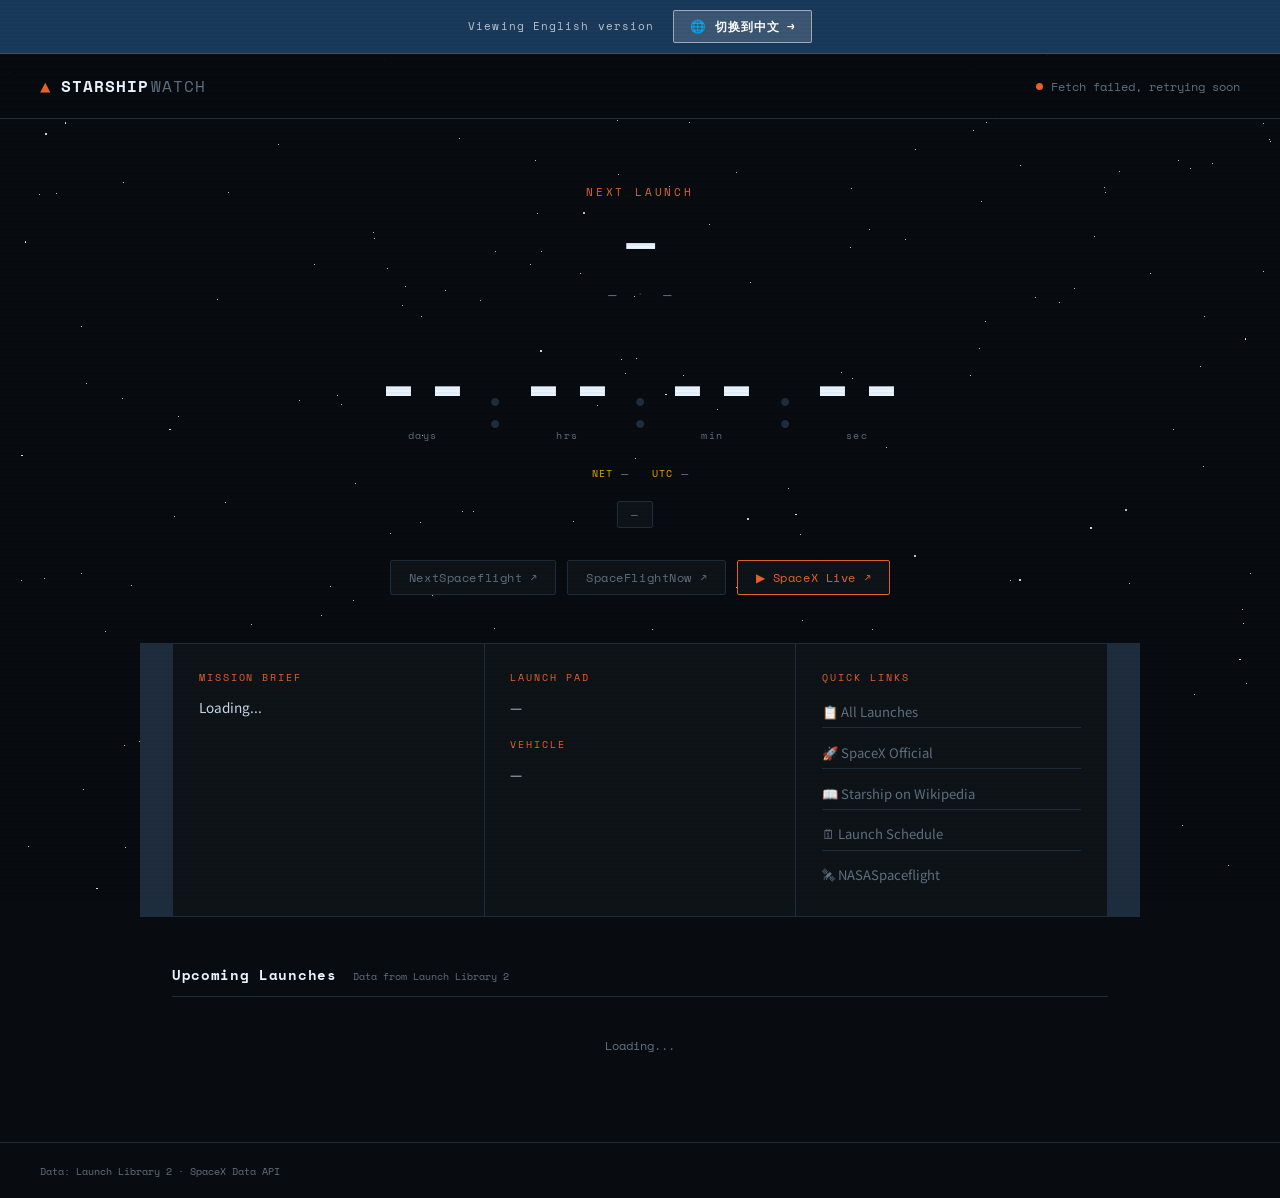
==== index.html @ 59e07bd3 "init: starship tracker" ====
<!DOCTYPE html>
<html lang="en">
<head>
<meta charset="UTF-8">
<meta name="viewport" content="width=device-width, initial-scale=1.0">
<title>Starship Watch — Launch Tracker</title>
<link rel="preconnect" href="https://fonts.googleapis.com">
<link href="https://fonts.googleapis.com/css2?family=Space+Mono:wght@400;700&family=Noto+Sans+SC:wght@300;400;500&display=swap" rel="stylesheet">
<link rel="stylesheet" href="style.css">
</head>
<body>

<div class="starfield" id="starfield"></div>

<div class="lang-banner lang-banner-en">
  <span class="lang-banner-label">Viewing English version</span>
  <a href="zh.html" class="lang-switch-btn">
    <span>🌐</span>
    切换到中文
    <span class="lang-switch-arrow">→</span>
  </a>
</div>

<header>
  <div class="logo">
    <span class="logo-mark">▲</span>
    <span class="logo-text">STARSHIP<span class="logo-sub">WATCH</span></span>
  </div>
  <div class="header-status">
    <span class="pulse-dot" id="statusDot"></span>
    <span id="statusText">Connecting...</span>
  </div>
</header>

<main>
  <section class="hero">
    <div class="hero-label">Next Launch</div>
    <h1 class="mission-name" id="missionName">—</h1>
    <div class="mission-meta">
      <span id="rocketName">—</span>
      <span class="sep">·</span>
      <span id="padName">—</span>
    </div>
    <div class="countdown" id="countdown">
      <div class="cd-block"><span class="cd-num" id="cd-d">--</span><span class="cd-label">days</span></div>
      <div class="cd-sep">:</div>
      <div class="cd-block"><span class="cd-num" id="cd-h">--</span><span class="cd-label">hrs</span></div>
      <div class="cd-sep">:</div>
      <div class="cd-block"><span class="cd-num" id="cd-m">--</span><span class="cd-label">min</span></div>
      <div class="cd-sep">:</div>
      <div class="cd-block"><span class="cd-num" id="cd-s">--</span><span class="cd-label">sec</span></div>
    </div>
    <div class="launch-time-row">
      <span class="launch-time-label">NET</span>
      <span id="launchTimeLocal">—</span>
      <span class="launch-time-label" style="margin-left:1rem">UTC</span>
      <span id="launchTimeUTC">—</span>
    </div>
    <div class="status-badge-row">
      <span class="status-badge" id="statusBadge">—</span>
      <span class="prob-badge" id="probBadge"></span>
    </div>
    <div class="hero-links">
      <a id="linkNSF" href="https://nextspaceflight.com" target="_blank" class="ext-btn">NextSpaceflight ↗</a>
      <a id="linkSFN" href="https://spaceflightnow.com" target="_blank" class="ext-btn">SpaceFlightNow ↗</a>
      <a id="linkYT"  href="https://www.youtube.com/@SpaceX" target="_blank" class="ext-btn live-btn">▶ SpaceX Live ↗</a>
    </div>
  </section>

  <section class="info-grid">
    <div class="info-card">
      <div class="info-card-title">Mission Brief</div>
      <div class="info-card-body" id="missionDesc">Loading...</div>
    </div>
    <div class="info-card">
      <div class="info-card-title">Launch Pad</div>
      <div class="info-card-body" id="padInfo">—</div>
      <div class="info-card-title" style="margin-top:1.2rem">Vehicle</div>
      <div class="info-card-body" id="rocketInfo">—</div>
    </div>
    <div class="info-card">
      <div class="info-card-title">Quick Links</div>
      <div class="links-list">
        <a href="https://nextspaceflight.com/launches" target="_blank" class="link-item">📋 All Launches</a>
        <a href="https://www.spacex.com/launches" target="_blank" class="link-item">🚀 SpaceX Official</a>
        <a href="https://en.wikipedia.org/wiki/Starship_(rocket)" target="_blank" class="link-item">📖 Starship on Wikipedia</a>
        <a href="https://spaceflightnow.com/launch-schedule/" target="_blank" class="link-item">🗓 Launch Schedule</a>
        <a href="https://www.nasaspaceflight.com" target="_blank" class="link-item">🛰 NASASpaceflight</a>
      </div>
    </div>
  </section>

  <section class="upcoming">
    <div class="section-header">
      <h2>Upcoming Launches</h2>
      <span class="section-sub">Data from Launch Library 2</span>
    </div>
    <div id="upcomingList" class="launch-list">
      <div class="loading-row">Loading...</div>
    </div>
  </section>
</main>

<footer>
  <span>Data: <a href="https://ll.thespacedevs.com" target="_blank">Launch Library 2</a> · <a href="https://api.spacexdata.com" target="_blank">SpaceX Data API</a></span>
  <span id="lastUpdated"></span>
</footer>

<script>
window.LOCALE = {
  connecting: 'Connecting...', updated: 'Updated', noData: 'No data',
  loading: 'Loading...', fallback: 'Using fallback source', fetchFail: 'Fetch failed, retrying soon',
  noDesc: 'No mission description available.', fallbackDesc: 'No description (SpaceX Data API)',
  dateLocale: 'en-US', timeLabels: ['days','hrs','min','sec'],
};
</script>
<script src="app.js"></script>
</body>
</html>
---- style.css ----
:root {
  --bg: #080c10;
  --bg2: #0e1318;
  --bg3: #141b22;
  --border: #1e2d3d;
  --accent: #e8622a;
  --accent2: #f0a500;
  --text: #c8d8e8;
  --text-dim: #607080;
  --text-bright: #eaf4ff;
  --green: #2ec4a0;
  --mono: 'Space Mono', monospace;
  --sans: 'Noto Sans SC', sans-serif;
}

* { box-sizing: border-box; margin: 0; padding: 0; }

html { scroll-behavior: smooth; }

body {
  background: var(--bg);
  color: var(--text);
  font-family: var(--sans);
  min-height: 100vh;
  overflow-x: hidden;
}

/* Starfield */
.starfield {
  position: fixed;
  inset: 0;
  pointer-events: none;
  z-index: 0;
}
.star {
  position: absolute;
  border-radius: 50%;
  background: #fff;
  animation: twinkle var(--d, 3s) ease-in-out infinite var(--delay, 0s);
}
@keyframes twinkle {
  0%, 100% { opacity: var(--min, 0.1); }
  50% { opacity: var(--max, 0.8); }
}

/* Layout */
header, main, footer { position: relative; z-index: 1; }

header {
  display: flex;
  align-items: center;
  justify-content: space-between;
  padding: 1.2rem 2.5rem;
  border-bottom: 1px solid var(--border);
  background: rgba(8,12,16,0.85);
  backdrop-filter: blur(12px);
  position: sticky;
  top: 0;
  z-index: 100;
}

.logo {
  display: flex;
  align-items: center;
  gap: 0.6rem;
  font-family: var(--mono);
  letter-spacing: 0.06em;
}
.logo-mark {
  color: var(--accent);
  font-size: 1.1rem;
}
.logo-text {
  font-size: 1rem;
  font-weight: 700;
  color: var(--text-bright);
}
.logo-sub {
  color: var(--text-dim);
  font-weight: 400;
  margin-left: 0.15em;
}

.header-status {
  display: flex;
  align-items: center;
  gap: 0.5rem;
  font-family: var(--mono);
  font-size: 0.72rem;
  color: var(--text-dim);
}

.pulse-dot {
  width: 7px;
  height: 7px;
  border-radius: 50%;
  background: var(--text-dim);
  transition: background 0.4s;
}
.pulse-dot.live {
  background: var(--green);
  box-shadow: 0 0 0 0 rgba(46,196,160,0.5);
  animation: pulse-ring 1.8s ease-out infinite;
}
.pulse-dot.error { background: var(--accent); }

@keyframes pulse-ring {
  0% { box-shadow: 0 0 0 0 rgba(46,196,160,0.5); }
  70% { box-shadow: 0 0 0 8px rgba(46,196,160,0); }
  100% { box-shadow: 0 0 0 0 rgba(46,196,160,0); }
}

/* Hero */
.hero {
  max-width: 860px;
  margin: 4rem auto 3rem;
  padding: 0 2rem;
  text-align: center;
}

.hero-label {
  font-family: var(--mono);
  font-size: 0.7rem;
  letter-spacing: 0.25em;
  color: var(--accent);
  text-transform: uppercase;
  margin-bottom: 1rem;
}

.mission-name {
  font-family: var(--mono);
  font-size: clamp(1.8rem, 5vw, 3rem);
  font-weight: 700;
  color: var(--text-bright);
  letter-spacing: -0.01em;
  line-height: 1.1;
  margin-bottom: 0.6rem;
  min-height: 1.2em;
}

.mission-meta {
  font-size: 0.85rem;
  color: var(--text-dim);
  margin-bottom: 2.5rem;
  font-family: var(--mono);
}
.sep { margin: 0 0.6rem; opacity: 0.4; }

/* Countdown */
.countdown {
  display: flex;
  align-items: flex-end;
  justify-content: center;
  gap: 0.4rem;
  margin-bottom: 1.4rem;
}

.cd-block {
  display: flex;
  flex-direction: column;
  align-items: center;
}

.cd-num {
  font-family: var(--mono);
  font-size: clamp(2.8rem, 8vw, 5rem);
  font-weight: 700;
  color: var(--text-bright);
  line-height: 1;
  min-width: 2ch;
  text-align: center;
  transition: color 0.3s;
}

.cd-label {
  font-family: var(--mono);
  font-size: 0.6rem;
  color: var(--text-dim);
  letter-spacing: 0.15em;
  margin-top: 0.3rem;
}

.cd-sep {
  font-family: var(--mono);
  font-size: clamp(2rem, 5vw, 3.5rem);
  color: var(--border);
  padding-bottom: 0.5rem;
  line-height: 1;
}

.launch-time-row {
  font-family: var(--mono);
  font-size: 0.72rem;
  color: var(--text-dim);
  margin-bottom: 1.2rem;
  display: flex;
  align-items: center;
  justify-content: center;
  gap: 0.5rem;
  flex-wrap: wrap;
}
.launch-time-label {
  color: var(--accent2);
  font-size: 0.62rem;
  letter-spacing: 0.1em;
}

.status-badge-row {
  display: flex;
  align-items: center;
  justify-content: center;
  gap: 0.6rem;
  margin-bottom: 2rem;
}

.status-badge {
  font-family: var(--mono);
  font-size: 0.7rem;
  letter-spacing: 0.1em;
  padding: 0.25rem 0.8rem;
  border-radius: 2px;
  border: 1px solid var(--border);
  color: var(--text-dim);
  background: var(--bg2);
}
.status-badge.go { border-color: var(--green); color: var(--green); background: rgba(46,196,160,0.08); }
.status-badge.tbd { border-color: var(--accent2); color: var(--accent2); background: rgba(240,165,0,0.08); }
.status-badge.success { border-color: var(--green); color: var(--green); }
.status-badge.failure { border-color: var(--accent); color: var(--accent); }

.prob-badge {
  font-family: var(--mono);
  font-size: 0.7rem;
  color: var(--text-dim);
}

/* Hero link buttons */
.hero-links {
  display: flex;
  gap: 0.7rem;
  justify-content: center;
  flex-wrap: wrap;
}

.ext-btn {
  font-family: var(--mono);
  font-size: 0.72rem;
  padding: 0.5rem 1.1rem;
  border: 1px solid var(--border);
  color: var(--text-dim);
  text-decoration: none;
  border-radius: 2px;
  background: var(--bg2);
  transition: all 0.2s;
  letter-spacing: 0.05em;
}
.ext-btn:hover {
  border-color: var(--text-dim);
  color: var(--text-bright);
  background: var(--bg3);
}
.live-btn {
  border-color: var(--accent);
  color: var(--accent);
}
.live-btn:hover {
  background: rgba(232,98,42,0.1);
  color: var(--accent);
}

/* Info grid */
.info-grid {
  max-width: 1000px;
  margin: 0 auto 3rem;
  padding: 0 2rem;
  display: grid;
  grid-template-columns: 1fr 1fr 1fr;
  gap: 1px;
  background: var(--border);
  border: 1px solid var(--border);
}

@media (max-width: 700px) {
  .info-grid { grid-template-columns: 1fr; }
}

.info-card {
  background: var(--bg2);
  padding: 1.6rem;
}

.info-card-title {
  font-family: var(--mono);
  font-size: 0.62rem;
  letter-spacing: 0.2em;
  text-transform: uppercase;
  color: var(--accent);
  margin-bottom: 0.7rem;
}

.info-card-body {
  font-size: 0.85rem;
  color: var(--text);
  line-height: 1.65;
}

.links-list {
  display: flex;
  flex-direction: column;
  gap: 0.5rem;
}

.link-item {
  font-size: 0.82rem;
  color: var(--text-dim);
  text-decoration: none;
  padding: 0.4rem 0;
  border-bottom: 1px solid var(--border);
  transition: color 0.2s;
  display: block;
}
.link-item:hover { color: var(--text-bright); }
.link-item:last-child { border-bottom: none; }

/* Upcoming section */
.upcoming {
  max-width: 1000px;
  margin: 0 auto 4rem;
  padding: 0 2rem;
}

.section-header {
  display: flex;
  align-items: baseline;
  gap: 1rem;
  margin-bottom: 1rem;
  padding-bottom: 0.7rem;
  border-bottom: 1px solid var(--border);
}

.section-header h2 {
  font-family: var(--mono);
  font-size: 0.85rem;
  font-weight: 700;
  color: var(--text-bright);
  letter-spacing: 0.05em;
}

.section-sub {
  font-family: var(--mono);
  font-size: 0.65rem;
  color: var(--text-dim);
}

.launch-list { display: flex; flex-direction: column; }

.loading-row {
  font-family: var(--mono);
  font-size: 0.75rem;
  color: var(--text-dim);
  padding: 1.5rem 0;
  text-align: center;
}

.launch-row {
  display: grid;
  grid-template-columns: 8rem 1fr auto;
  align-items: center;
  gap: 1.2rem;
  padding: 0.9rem 1rem;
  border-bottom: 1px solid var(--border);
  background: transparent;
  transition: background 0.15s;
  cursor: default;
}
.launch-row:hover { background: var(--bg2); }
.launch-row.is-next { border-left: 2px solid var(--accent); }

.launch-row-date {
  font-family: var(--mono);
  font-size: 0.7rem;
  color: var(--text-dim);
  line-height: 1.5;
}

.launch-row-name {
  font-size: 0.85rem;
  color: var(--text);
  font-weight: 500;
}
.launch-row-rocket {
  font-family: var(--mono);
  font-size: 0.65rem;
  color: var(--text-dim);
  margin-top: 0.2rem;
}

.launch-row-badge {
  font-family: var(--mono);
  font-size: 0.6rem;
  padding: 0.15rem 0.5rem;
  border-radius: 2px;
  border: 1px solid var(--border);
  color: var(--text-dim);
  white-space: nowrap;
}
.launch-row-badge.go { border-color: var(--green); color: var(--green); }
.launch-row-badge.tbd { border-color: var(--accent2); color: var(--accent2); }

@media (max-width: 500px) {
  .launch-row { grid-template-columns: 6rem 1fr; }
  .launch-row-badge { display: none; }
  .countdown { gap: 0.2rem; }
  header { padding: 1rem 1.2rem; }
}

/* Footer */
footer {
  border-top: 1px solid var(--border);
  padding: 1.2rem 2.5rem;
  display: flex;
  justify-content: space-between;
  font-family: var(--mono);
  font-size: 0.65rem;
  color: var(--text-dim);
  flex-wrap: wrap;
  gap: 0.5rem;
}
footer a { color: var(--text-dim); text-decoration: none; }
footer a:hover { color: var(--text); }

/* Language switcher banner */
.lang-banner {
  display: flex;
  align-items: center;
  justify-content: center;
  gap: 1.2rem;
  padding: 0.65rem 2rem;
  background: var(--accent);
  position: relative;
  z-index: 200;
}
.lang-banner-en {
  background: #1a3a5c;
  border-bottom: 1px solid #2a5a8c;
}
.lang-banner-label {
  font-family: var(--mono);
  font-size: 0.68rem;
  letter-spacing: 0.1em;
  color: rgba(255,255,255,0.7);
}
.lang-switch-btn {
  display: inline-flex;
  align-items: center;
  gap: 0.45rem;
  font-family: var(--mono);
  font-size: 0.78rem;
  font-weight: 700;
  letter-spacing: 0.08em;
  color: #fff;
  text-decoration: none;
  background: rgba(255,255,255,0.15);
  border: 1.5px solid rgba(255,255,255,0.5);
  padding: 0.35rem 1rem;
  border-radius: 2px;
  transition: all 0.18s;
}
.lang-switch-btn:hover {
  background: rgba(255,255,255,0.28);
  border-color: #fff;
  transform: translateX(3px);
}
.lang-switch-arrow { transition: transform 0.18s; }
.lang-switch-btn:hover .lang-switch-arrow { transform: translateX(4px); }
@media (max-width: 500px) {
  .lang-banner { flex-direction: column; gap: 0.5rem; padding: 0.7rem 1rem; }
  .lang-banner-label { font-size: 0.62rem; }
}

/* Scan line effect */
body::after {
  content: '';
  position: fixed;
  inset: 0;
  pointer-events: none;
  background: repeating-linear-gradient(
    0deg,
    transparent,
    transparent 2px,
    rgba(0,0,0,0.03) 2px,
    rgba(0,0,0,0.03) 4px
  );
  z-index: 999;
}
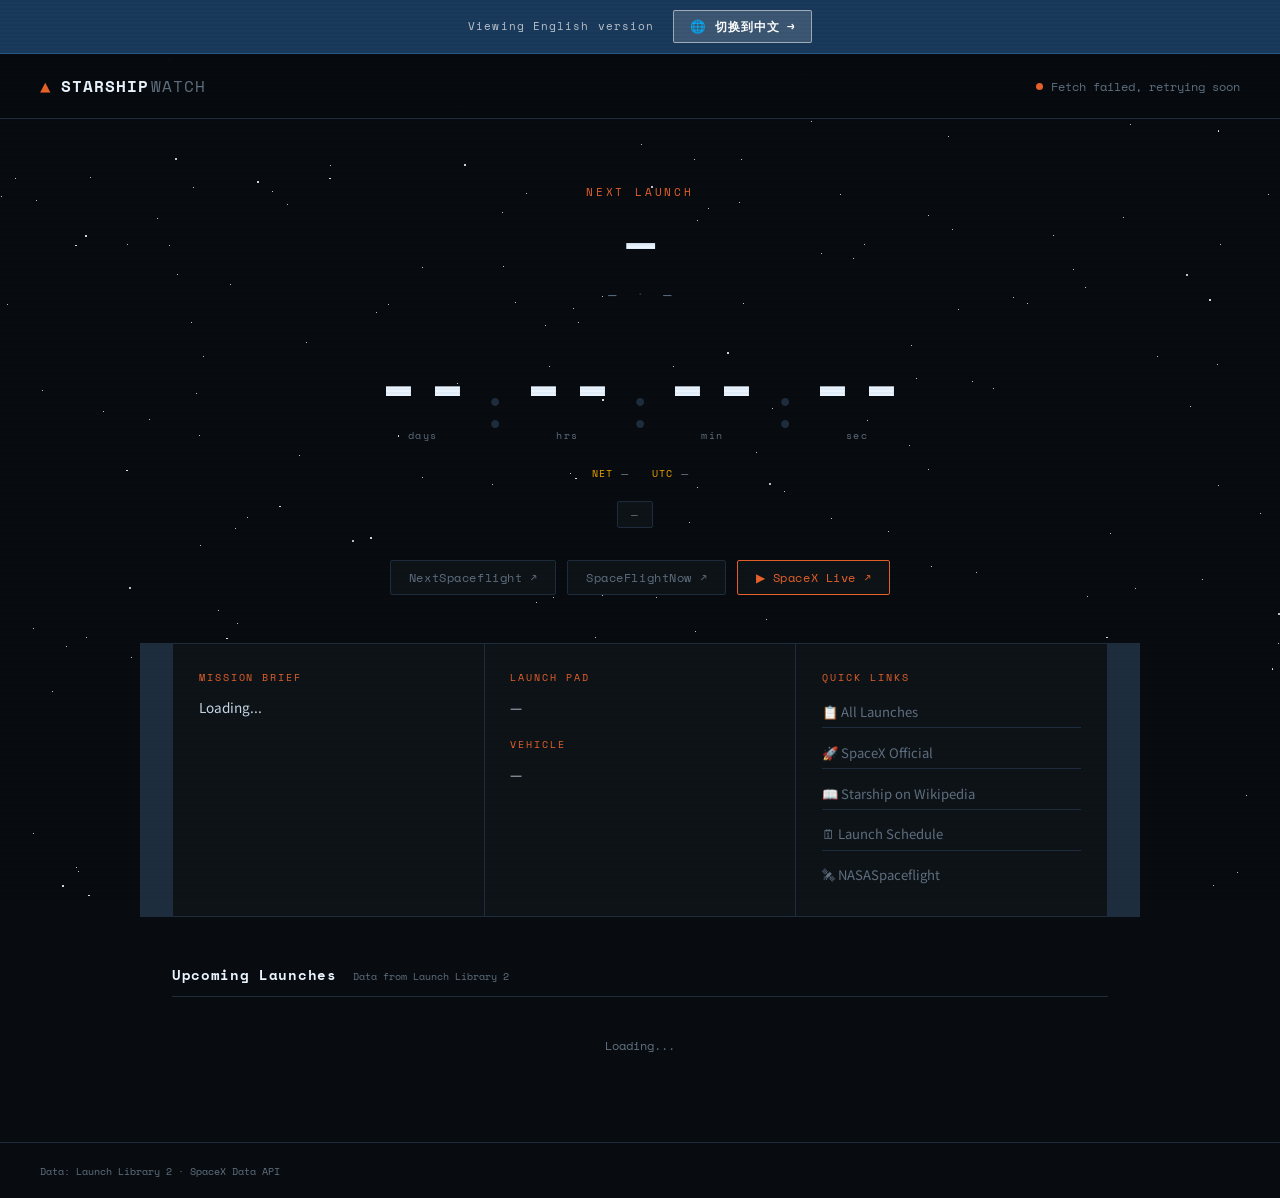
==== commit 22c45136: "Update index.html up" ====
--- a/index.html
+++ b/index.html
@@ -7,6 +7,20 @@
 <link rel="preconnect" href="https://fonts.googleapis.com">
 <link href="https://fonts.googleapis.com/css2?family=Space+Mono:wght@400;700&family=Noto+Sans+SC:wght@300;400;500&display=swap" rel="stylesheet">
 <link rel="stylesheet" href="style.css">
+
+<!-- Google AdSense -->
+<script async src="https://pagead2.googlesyndication.com/pagead/js/adsbygoogle.js?client=ca-pub-1574975766873033"
+     crossorigin="anonymous"></script>
+
+<!-- Google tag (gtag.js) -->
+<script async src="https://www.googletagmanager.com/gtag/js?id=G-EJRCC579SK"></script>
+<script>
+  window.dataLayer = window.dataLayer || [];
+  function gtag(){dataLayer.push(arguments);}
+  gtag('js', new Date());
+  gtag('config', 'G-EJRCC579SK');
+</script>
+
 </head>
 <body>
 
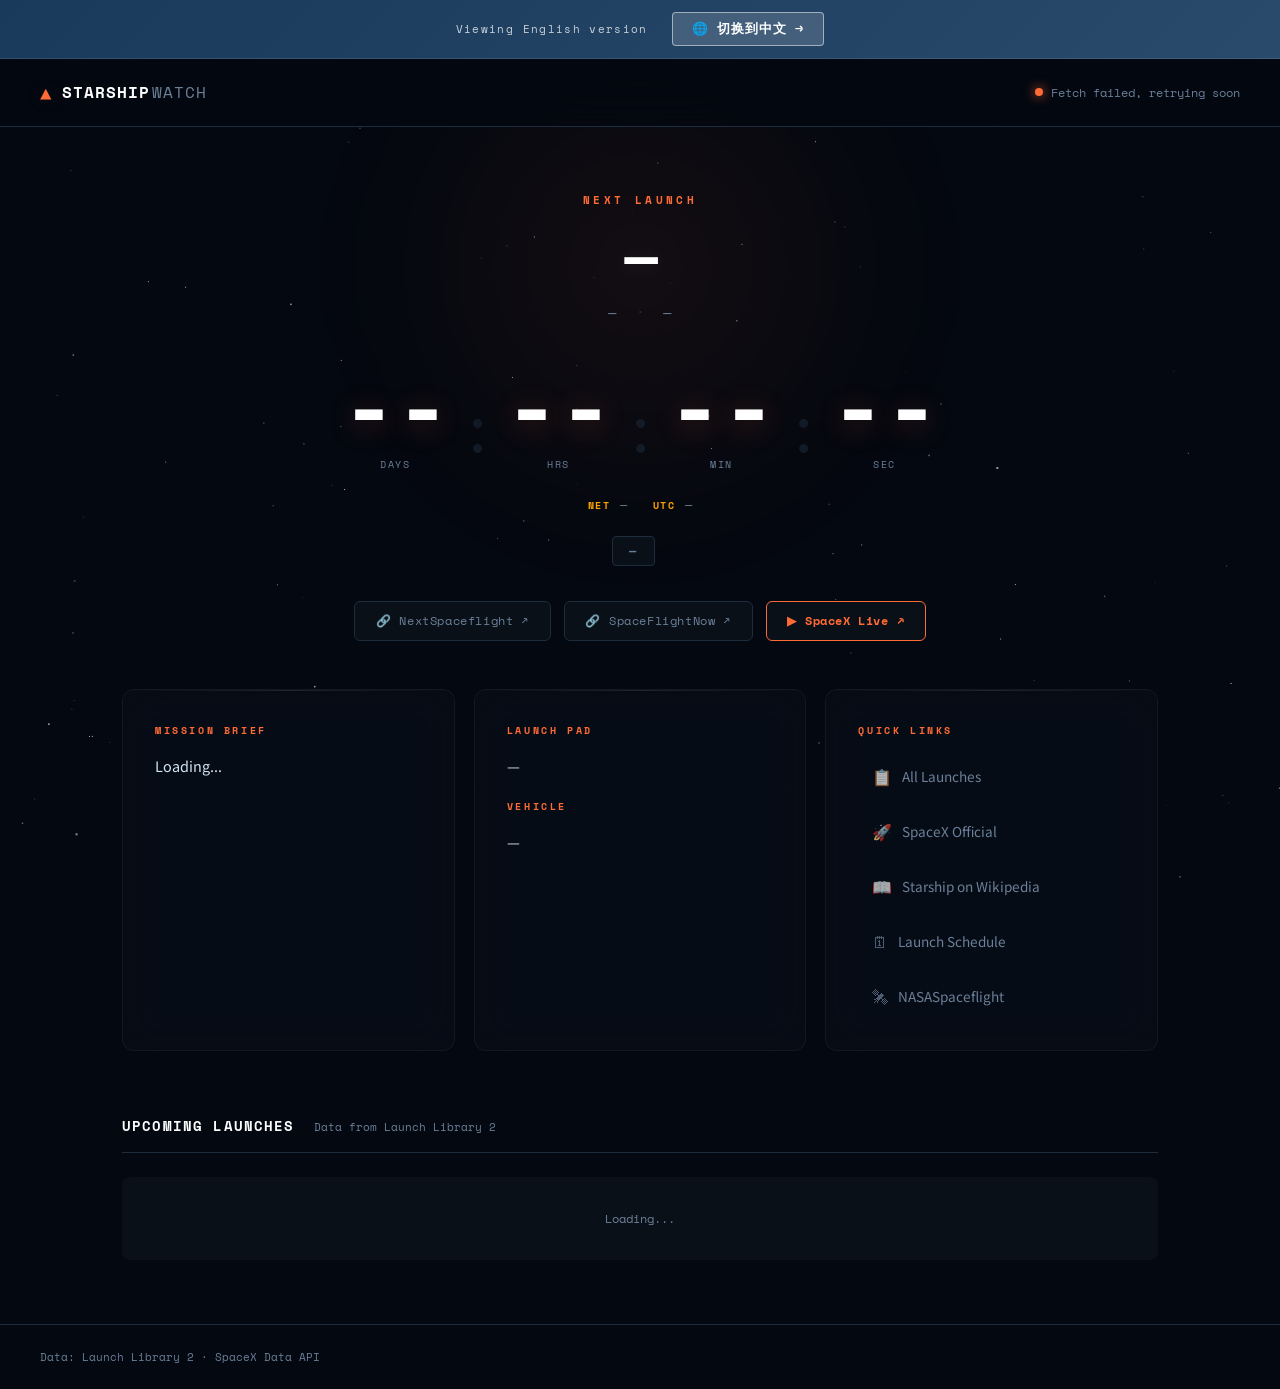
==== commit dba78e90: "Rename index-v2.html to index.html" ====
--- a/index.html
+++ b/index.html
@@ -4,27 +4,80 @@
 <meta charset="UTF-8">
 <meta name="viewport" content="width=device-width, initial-scale=1.0">
 <title>Starship Watch — Launch Tracker</title>
+
+<!-- Optimized font loading -->
 <link rel="preconnect" href="https://fonts.googleapis.com">
+<link rel="preconnect" href="https://fonts.gstatic.com" crossorigin>
 <link href="https://fonts.googleapis.com/css2?family=Space+Mono:wght@400;700&family=Noto+Sans+SC:wght@300;400;500&display=swap" rel="stylesheet">
-<link rel="stylesheet" href="style.css">
-
-<!-- Google AdSense -->
-<script async src="https://pagead2.googlesyndication.com/pagead/js/adsbygoogle.js?client=ca-pub-1574975766873033"
-     crossorigin="anonymous"></script>
-
-<!-- Google tag (gtag.js) -->
-<script async src="https://www.googletagmanager.com/gtag/js?id=G-EJRCC579SK"></script>
+
+<!-- Critical CSS inlined for faster first paint -->
+<style>
+:root {
+  --bg: #040810;
+  --bg2: #0a1018;
+  --bg3: #121820;
+  --border: #1e2d3d;
+  --accent: #ff6b35;
+  --accent2: #ffa500;
+  --text: #d4e4f4;
+  --text-dim: #6b8099;
+  --text-bright: #ffffff;
+  --green: #00d9a3;
+  --glow-accent: rgba(255, 107, 53, 0.15);
+  --glow-green: rgba(0, 217, 163, 0.15);
+  --mono: 'Space Mono', 'Courier New', monospace;
+  --sans: 'Noto Sans SC', -apple-system, BlinkMacSystemFont, sans-serif;
+}
+
+* { box-sizing: border-box; margin: 0; padding: 0; }
+html { scroll-behavior: smooth; }
+
+body {
+  background: var(--bg);
+  color: var(--text);
+  font-family: var(--sans);
+  min-height: 100vh;
+  overflow-x: hidden;
+  font-display: swap;
+}
+
+/* Optimized Canvas Starfield - replaces DOM stars */
+#starfield-canvas {
+  position: fixed;
+  inset: 0;
+  pointer-events: none;
+  z-index: 0;
+  opacity: 0;
+  transition: opacity 0.8s ease-in;
+}
+#starfield-canvas.loaded { opacity: 1; }
+</style>
+
+<link rel="stylesheet" href="style-v2.css">
+
+<!-- Google Analytics -->
+<script async src="https://www.googletagmanager.com/gtag/js?id=G-8QHQLHM57Y"></script>
 <script>
   window.dataLayer = window.dataLayer || [];
   function gtag(){dataLayer.push(arguments);}
   gtag('js', new Date());
-  gtag('config', 'G-EJRCC579SK');
+  gtag('config', 'G-8QHQLHM57Y');
 </script>
 
+<!-- Google AdSense -->
+<script async src="https://pagead2.googlesyndication.com/pagead/js/adsbygoogle.js?client=ca-pub-1574975766873033"
+     crossorigin="anonymous"></script>
 </head>
 <body>
 
-<div class="starfield" id="starfield"></div>
+<!-- Canvas-based starfield for better performance -->
+<canvas id="starfield-canvas"></canvas>
+
+<!-- Loading skeleton -->
+<div class="loading-skeleton" id="loadingSkeleton">
+  <div class="skeleton-header"></div>
+  <div class="skeleton-hero"></div>
+</div>
 
 <div class="lang-banner lang-banner-en">
   <span class="lang-banner-label">Viewing English version</span>
@@ -35,7 +88,7 @@
   </a>
 </div>
 
-<header>
+<header class="header-animated">
   <div class="logo">
     <span class="logo-mark">▲</span>
     <span class="logo-text">STARSHIP<span class="logo-sub">WATCH</span></span>
@@ -48,58 +101,115 @@
 
 <main>
   <section class="hero">
-    <div class="hero-label">Next Launch</div>
-    <h1 class="mission-name" id="missionName">—</h1>
-    <div class="mission-meta">
+    <div class="hero-glow"></div>
+    <div class="hero-label fade-in-up">Next Launch</div>
+    <h1 class="mission-name fade-in-up" id="missionName" style="animation-delay: 0.1s">—</h1>
+    <div class="mission-meta fade-in-up" style="animation-delay: 0.2s">
       <span id="rocketName">—</span>
       <span class="sep">·</span>
       <span id="padName">—</span>
     </div>
-    <div class="countdown" id="countdown">
-      <div class="cd-block"><span class="cd-num" id="cd-d">--</span><span class="cd-label">days</span></div>
+    
+    <!-- Enhanced countdown with flip animation -->
+    <div class="countdown fade-in-up" id="countdown" style="animation-delay: 0.3s">
+      <div class="cd-block">
+        <div class="cd-flip-container">
+          <span class="cd-num" id="cd-d">--</span>
+        </div>
+        <span class="cd-label">days</span>
+      </div>
       <div class="cd-sep">:</div>
-      <div class="cd-block"><span class="cd-num" id="cd-h">--</span><span class="cd-label">hrs</span></div>
+      <div class="cd-block">
+        <div class="cd-flip-container">
+          <span class="cd-num" id="cd-h">--</span>
+        </div>
+        <span class="cd-label">hrs</span>
+      </div>
       <div class="cd-sep">:</div>
-      <div class="cd-block"><span class="cd-num" id="cd-m">--</span><span class="cd-label">min</span></div>
+      <div class="cd-block">
+        <div class="cd-flip-container">
+          <span class="cd-num" id="cd-m">--</span>
+        </div>
+        <span class="cd-label">min</span>
+      </div>
       <div class="cd-sep">:</div>
-      <div class="cd-block"><span class="cd-num" id="cd-s">--</span><span class="cd-label">sec</span></div>
-    </div>
-    <div class="launch-time-row">
+      <div class="cd-block">
+        <div class="cd-flip-container">
+          <span class="cd-num" id="cd-s">--</span>
+        </div>
+        <span class="cd-label">sec</span>
+      </div>
+    </div>
+    
+    <div class="launch-time-row fade-in-up" style="animation-delay: 0.4s">
       <span class="launch-time-label">NET</span>
       <span id="launchTimeLocal">—</span>
       <span class="launch-time-label" style="margin-left:1rem">UTC</span>
       <span id="launchTimeUTC">—</span>
     </div>
-    <div class="status-badge-row">
+    
+    <div class="status-badge-row fade-in-up" style="animation-delay: 0.5s">
       <span class="status-badge" id="statusBadge">—</span>
       <span class="prob-badge" id="probBadge"></span>
     </div>
-    <div class="hero-links">
-      <a id="linkNSF" href="https://nextspaceflight.com" target="_blank" class="ext-btn">NextSpaceflight ↗</a>
-      <a id="linkSFN" href="https://spaceflightnow.com" target="_blank" class="ext-btn">SpaceFlightNow ↗</a>
-      <a id="linkYT"  href="https://www.youtube.com/@SpaceX" target="_blank" class="ext-btn live-btn">▶ SpaceX Live ↗</a>
+    
+    <div class="hero-links fade-in-up" style="animation-delay: 0.6s">
+      <a id="linkNSF" href="https://nextspaceflight.com" target="_blank" class="ext-btn">
+        <span class="btn-icon">🔗</span>
+        <span>NextSpaceflight</span>
+        <span class="btn-arrow">↗</span>
+      </a>
+      <a id="linkSFN" href="https://spaceflightnow.com" target="_blank" class="ext-btn">
+        <span class="btn-icon">🔗</span>
+        <span>SpaceFlightNow</span>
+        <span class="btn-arrow">↗</span>
+      </a>
+      <a id="linkYT" href="https://www.youtube.com/@SpaceX" target="_blank" class="ext-btn live-btn">
+        <span class="btn-icon">▶</span>
+        <span>SpaceX Live</span>
+        <span class="btn-arrow">↗</span>
+      </a>
     </div>
   </section>
 
+  <!-- Enhanced info grid with glassmorphism -->
   <section class="info-grid">
-    <div class="info-card">
+    <div class="info-card glass-card">
+      <div class="card-glow"></div>
       <div class="info-card-title">Mission Brief</div>
       <div class="info-card-body" id="missionDesc">Loading...</div>
     </div>
-    <div class="info-card">
+    <div class="info-card glass-card">
+      <div class="card-glow"></div>
       <div class="info-card-title">Launch Pad</div>
       <div class="info-card-body" id="padInfo">—</div>
       <div class="info-card-title" style="margin-top:1.2rem">Vehicle</div>
       <div class="info-card-body" id="rocketInfo">—</div>
     </div>
-    <div class="info-card">
+    <div class="info-card glass-card">
+      <div class="card-glow"></div>
       <div class="info-card-title">Quick Links</div>
       <div class="links-list">
-        <a href="https://nextspaceflight.com/launches" target="_blank" class="link-item">📋 All Launches</a>
-        <a href="https://www.spacex.com/launches" target="_blank" class="link-item">🚀 SpaceX Official</a>
-        <a href="https://en.wikipedia.org/wiki/Starship_(rocket)" target="_blank" class="link-item">📖 Starship on Wikipedia</a>
-        <a href="https://spaceflightnow.com/launch-schedule/" target="_blank" class="link-item">🗓 Launch Schedule</a>
-        <a href="https://www.nasaspaceflight.com" target="_blank" class="link-item">🛰 NASASpaceflight</a>
+        <a href="https://nextspaceflight.com/launches" target="_blank" class="link-item">
+          <span class="link-icon">📋</span>
+          <span>All Launches</span>
+        </a>
+        <a href="https://www.spacex.com/launches" target="_blank" class="link-item">
+          <span class="link-icon">🚀</span>
+          <span>SpaceX Official</span>
+        </a>
+        <a href="https://en.wikipedia.org/wiki/Starship_(rocket)" target="_blank" class="link-item">
+          <span class="link-icon">📖</span>
+          <span>Starship on Wikipedia</span>
+        </a>
+        <a href="https://spaceflightnow.com/launch-schedule/" target="_blank" class="link-item">
+          <span class="link-icon">🗓</span>
+          <span>Launch Schedule</span>
+        </a>
+        <a href="https://www.nasaspaceflight.com" target="_blank" class="link-item">
+          <span class="link-icon">🛰</span>
+          <span>NASASpaceflight</span>
+        </a>
       </div>
     </div>
   </section>
@@ -128,6 +238,6 @@
   dateLocale: 'en-US', timeLabels: ['days','hrs','min','sec'],
 };
 </script>
-<script src="app.js"></script>
+<script src="app-v2.js"></script>
 </body>
 </html>
--- a/style-v2.css
+++ b/style-v2.css
@@ -0,0 +1,770 @@
+:root {
+  --bg: #040810;
+  --bg2: #0a1018;
+  --bg3: #121820;
+  --border: #1e2d3d;
+  --accent: #ff6b35;
+  --accent2: #ffa500;
+  --text: #d4e4f4;
+  --text-dim: #6b8099;
+  --text-bright: #ffffff;
+  --green: #00d9a3;
+  --glow-accent: rgba(255, 107, 53, 0.15);
+  --glow-green: rgba(0, 217, 163, 0.15);
+  --mono: 'Space Mono', 'Courier New', monospace;
+  --sans: 'Noto Sans SC', -apple-system, BlinkMacSystemFont, sans-serif;
+}
+
+* { 
+  box-sizing: border-box; 
+  margin: 0; 
+  padding: 0; 
+}
+
+html { 
+  scroll-behavior: smooth;
+}
+
+body {
+  background: var(--bg);
+  color: var(--text);
+  font-family: var(--sans);
+  min-height: 100vh;
+  overflow-x: hidden;
+  position: relative;
+}
+
+/* Loading Skeleton */
+.loading-skeleton {
+  position: fixed;
+  inset: 0;
+  background: var(--bg);
+  z-index: 9999;
+  display: flex;
+  flex-direction: column;
+  padding: 2rem;
+  opacity: 1;
+  transition: opacity 0.4s ease-out;
+  pointer-events: none;
+}
+.loading-skeleton.hidden {
+  opacity: 0;
+}
+.skeleton-header {
+  width: 200px;
+  height: 40px;
+  background: linear-gradient(90deg, var(--bg2) 25%, var(--bg3) 50%, var(--bg2) 75%);
+  background-size: 200% 100%;
+  animation: skeleton-loading 1.5s infinite;
+  border-radius: 4px;
+  margin-bottom: 3rem;
+}
+.skeleton-hero {
+  width: 60%;
+  max-width: 500px;
+  height: 300px;
+  margin: 0 auto;
+  background: linear-gradient(90deg, var(--bg2) 25%, var(--bg3) 50%, var(--bg2) 75%);
+  background-size: 200% 100%;
+  animation: skeleton-loading 1.5s infinite;
+  border-radius: 8px;
+}
+@keyframes skeleton-loading {
+  0% { background-position: 200% 0; }
+  100% { background-position: -200% 0; }
+}
+
+/* Fade in animations */
+@keyframes fadeInUp {
+  from {
+    opacity: 0;
+    transform: translateY(30px);
+  }
+  to {
+    opacity: 1;
+    transform: translateY(0);
+  }
+}
+.fade-in-up {
+  animation: fadeInUp 0.8s cubic-bezier(0.22, 1, 0.36, 1) forwards;
+  opacity: 0;
+}
+
+/* Layout */
+header, main, footer { 
+  position: relative; 
+  z-index: 1; 
+}
+
+/* Enhanced Header with animation */
+header {
+  display: flex;
+  align-items: center;
+  justify-content: space-between;
+  padding: 1.2rem 2.5rem;
+  border-bottom: 1px solid var(--border);
+  background: rgba(4, 8, 16, 0.9);
+  backdrop-filter: blur(20px) saturate(180%);
+  position: sticky;
+  top: 0;
+  z-index: 100;
+  transition: all 0.3s ease;
+}
+.header-animated {
+  animation: slideDown 0.6s cubic-bezier(0.22, 1, 0.36, 1);
+}
+@keyframes slideDown {
+  from {
+    transform: translateY(-100%);
+    opacity: 0;
+  }
+  to {
+    transform: translateY(0);
+    opacity: 1;
+  }
+}
+
+.logo {
+  display: flex;
+  align-items: center;
+  gap: 0.6rem;
+  font-family: var(--mono);
+  letter-spacing: 0.06em;
+  transition: transform 0.3s ease;
+}
+.logo:hover {
+  transform: translateX(3px);
+}
+.logo-mark {
+  color: var(--accent);
+  font-size: 1.2rem;
+  filter: drop-shadow(0 0 8px var(--glow-accent));
+}
+.logo-text {
+  font-size: 1rem;
+  font-weight: 700;
+  color: var(--text-bright);
+}
+.logo-sub {
+  color: var(--text-dim);
+  font-weight: 400;
+  margin-left: 0.15em;
+}
+
+.header-status {
+  display: flex;
+  align-items: center;
+  gap: 0.5rem;
+  font-family: var(--mono);
+  font-size: 0.72rem;
+  color: var(--text-dim);
+}
+
+.pulse-dot {
+  width: 8px;
+  height: 8px;
+  border-radius: 50%;
+  background: var(--text-dim);
+  transition: all 0.4s cubic-bezier(0.4, 0, 0.2, 1);
+  position: relative;
+}
+.pulse-dot.live {
+  background: var(--green);
+  box-shadow: 0 0 0 0 var(--glow-green), 0 0 12px var(--green);
+  animation: pulse-ring 2s cubic-bezier(0.4, 0, 0.6, 1) infinite;
+}
+.pulse-dot.error { 
+  background: var(--accent);
+  box-shadow: 0 0 12px var(--accent);
+}
+
+@keyframes pulse-ring {
+  0% { 
+    box-shadow: 0 0 0 0 var(--glow-green), 0 0 12px var(--green);
+  }
+  50% {
+    box-shadow: 0 0 0 10px rgba(0, 217, 163, 0), 0 0 18px var(--green);
+  }
+  100% { 
+    box-shadow: 0 0 0 0 rgba(0, 217, 163, 0), 0 0 12px var(--green);
+  }
+}
+
+/* Hero Section with Glow Effect */
+.hero {
+  max-width: 900px;
+  margin: 4rem auto 3rem;
+  padding: 0 2rem;
+  text-align: center;
+  position: relative;
+}
+
+.hero-glow {
+  position: absolute;
+  top: -50%;
+  left: 50%;
+  transform: translateX(-50%);
+  width: 600px;
+  height: 600px;
+  background: radial-gradient(circle, var(--glow-accent) 0%, transparent 70%);
+  pointer-events: none;
+  opacity: 0.5;
+  filter: blur(60px);
+  z-index: -1;
+}
+
+.hero-label {
+  font-family: var(--mono);
+  font-size: 0.7rem;
+  letter-spacing: 0.3em;
+  color: var(--accent);
+  text-transform: uppercase;
+  margin-bottom: 1rem;
+  font-weight: 700;
+}
+
+.mission-name {
+  font-family: var(--mono);
+  font-size: clamp(2rem, 6vw, 3.5rem);
+  font-weight: 700;
+  color: var(--text-bright);
+  letter-spacing: -0.02em;
+  line-height: 1.1;
+  margin-bottom: 0.6rem;
+  min-height: 1.2em;
+  text-shadow: 0 2px 20px rgba(255, 255, 255, 0.1);
+}
+
+.mission-meta {
+  font-size: 0.9rem;
+  color: var(--text-dim);
+  margin-bottom: 2.5rem;
+  font-family: var(--mono);
+}
+.sep { 
+  margin: 0 0.6rem; 
+  opacity: 0.3; 
+}
+
+/* Enhanced Countdown with Flip Animation */
+.countdown {
+  display: flex;
+  align-items: flex-end;
+  justify-content: center;
+  gap: 0.5rem;
+  margin-bottom: 1.5rem;
+}
+
+.cd-block {
+  display: flex;
+  flex-direction: column;
+  align-items: center;
+}
+
+.cd-flip-container {
+  perspective: 1000px;
+  min-width: 2.2ch;
+}
+
+.cd-num {
+  font-family: var(--mono);
+  font-size: clamp(3rem, 9vw, 5.5rem);
+  font-weight: 700;
+  color: var(--text-bright);
+  line-height: 1;
+  text-align: center;
+  display: inline-block;
+  text-shadow: 0 4px 30px rgba(255, 107, 53, 0.3);
+  transition: all 0.3s cubic-bezier(0.4, 0, 0.2, 1);
+}
+
+.cd-num.urgent {
+  color: var(--accent);
+  text-shadow: 0 4px 30px var(--accent);
+  animation: urgent-pulse 1s ease-in-out infinite;
+}
+
+@keyframes urgent-pulse {
+  0%, 100% { transform: scale(1); }
+  50% { transform: scale(1.05); }
+}
+
+.cd-label {
+  font-family: var(--mono);
+  font-size: 0.65rem;
+  color: var(--text-dim);
+  letter-spacing: 0.15em;
+  margin-top: 0.4rem;
+  text-transform: uppercase;
+}
+
+.cd-sep {
+  font-family: var(--mono);
+  font-size: clamp(2.2rem, 6vw, 4rem);
+  color: var(--border);
+  padding-bottom: 0.8rem;
+  line-height: 1;
+  opacity: 0.5;
+}
+
+.launch-time-row {
+  font-family: var(--mono);
+  font-size: 0.75rem;
+  color: var(--text-dim);
+  margin-bottom: 1.4rem;
+  display: flex;
+  align-items: center;
+  justify-content: center;
+  gap: 0.6rem;
+  flex-wrap: wrap;
+}
+.launch-time-label {
+  color: var(--accent2);
+  font-size: 0.65rem;
+  letter-spacing: 0.15em;
+  font-weight: 700;
+}
+
+.status-badge-row {
+  display: flex;
+  align-items: center;
+  justify-content: center;
+  gap: 0.8rem;
+  margin-bottom: 2.2rem;
+}
+
+.status-badge {
+  font-family: var(--mono);
+  font-size: 0.72rem;
+  letter-spacing: 0.12em;
+  padding: 0.35rem 1rem;
+  border-radius: 4px;
+  border: 1.5px solid var(--border);
+  color: var(--text-dim);
+  background: var(--bg2);
+  transition: all 0.3s cubic-bezier(0.4, 0, 0.2, 1);
+  font-weight: 700;
+}
+.status-badge.go { 
+  border-color: var(--green); 
+  color: var(--green); 
+  background: rgba(0, 217, 163, 0.1);
+  box-shadow: 0 0 20px var(--glow-green);
+}
+.status-badge.tbd { 
+  border-color: var(--accent2); 
+  color: var(--accent2); 
+  background: rgba(255, 165, 0, 0.1); 
+}
+.status-badge.success { 
+  border-color: var(--green); 
+  color: var(--green); 
+}
+.status-badge.failure { 
+  border-color: var(--accent); 
+  color: var(--accent); 
+}
+
+.prob-badge {
+  font-family: var(--mono);
+  font-size: 0.72rem;
+  color: var(--text);
+  font-weight: 500;
+}
+
+/* Enhanced Hero Link Buttons */
+.hero-links {
+  display: flex;
+  gap: 0.8rem;
+  justify-content: center;
+  flex-wrap: wrap;
+}
+
+.ext-btn {
+  font-family: var(--mono);
+  font-size: 0.75rem;
+  padding: 0.65rem 1.3rem;
+  border: 1.5px solid var(--border);
+  color: var(--text-dim);
+  text-decoration: none;
+  border-radius: 6px;
+  background: var(--bg2);
+  transition: all 0.3s cubic-bezier(0.4, 0, 0.2, 1);
+  letter-spacing: 0.05em;
+  display: flex;
+  align-items: center;
+  gap: 0.5rem;
+  position: relative;
+  overflow: hidden;
+  font-weight: 500;
+}
+.ext-btn::before {
+  content: '';
+  position: absolute;
+  inset: 0;
+  background: linear-gradient(135deg, transparent 0%, var(--bg3) 100%);
+  opacity: 0;
+  transition: opacity 0.3s;
+}
+.ext-btn:hover {
+  border-color: var(--text);
+  color: var(--text-bright);
+  transform: translateY(-2px);
+  box-shadow: 0 8px 25px rgba(0, 0, 0, 0.3);
+}
+.ext-btn:hover::before {
+  opacity: 1;
+}
+.ext-btn:active {
+  transform: translateY(0);
+}
+
+.btn-icon, .btn-arrow {
+  position: relative;
+  z-index: 1;
+  transition: transform 0.3s;
+}
+.ext-btn:hover .btn-arrow {
+  transform: translate(3px, -3px);
+}
+
+.live-btn {
+  border-color: var(--accent);
+  color: var(--accent);
+  font-weight: 700;
+}
+.live-btn::before {
+  background: linear-gradient(135deg, transparent 0%, rgba(255, 107, 53, 0.15) 100%);
+}
+.live-btn:hover {
+  background: rgba(255, 107, 53, 0.15);
+  color: var(--accent);
+  border-color: var(--accent);
+  box-shadow: 0 8px 30px var(--glow-accent);
+}
+
+/* Glassmorphism Info Grid */
+.info-grid {
+  max-width: 1100px;
+  margin: 0 auto 4rem;
+  padding: 0 2rem;
+  display: grid;
+  grid-template-columns: repeat(3, 1fr);
+  gap: 1.2rem;
+}
+
+@media (max-width: 800px) {
+  .info-grid { 
+    grid-template-columns: 1fr; 
+    gap: 1rem;
+  }
+}
+
+.glass-card {
+  position: relative;
+  background: rgba(10, 16, 24, 0.6);
+  backdrop-filter: blur(20px) saturate(150%);
+  border: 1px solid rgba(255, 255, 255, 0.05);
+  border-radius: 12px;
+  padding: 2rem;
+  transition: all 0.4s cubic-bezier(0.4, 0, 0.2, 1);
+  overflow: hidden;
+}
+
+.glass-card::before {
+  content: '';
+  position: absolute;
+  top: 0;
+  left: 0;
+  right: 0;
+  height: 1px;
+  background: linear-gradient(90deg, transparent, rgba(255, 255, 255, 0.1), transparent);
+}
+
+.card-glow {
+  position: absolute;
+  top: -50%;
+  left: -50%;
+  width: 200%;
+  height: 200%;
+  background: radial-gradient(circle, var(--glow-accent) 0%, transparent 50%);
+  opacity: 0;
+  transition: opacity 0.5s;
+  pointer-events: none;
+}
+
+.glass-card:hover {
+  transform: translateY(-4px);
+  border-color: rgba(255, 107, 53, 0.3);
+  box-shadow: 0 12px 40px rgba(0, 0, 0, 0.3), 0 0 60px var(--glow-accent);
+}
+
+.glass-card:hover .card-glow {
+  opacity: 0.15;
+}
+
+.info-card-title {
+  font-family: var(--mono);
+  font-size: 0.65rem;
+  letter-spacing: 0.25em;
+  text-transform: uppercase;
+  color: var(--accent);
+  margin-bottom: 1rem;
+  font-weight: 700;
+}
+
+.info-card-body {
+  font-size: 0.9rem;
+  color: var(--text);
+  line-height: 1.7;
+}
+
+.links-list {
+  display: flex;
+  flex-direction: column;
+  gap: 0.6rem;
+}
+
+.link-item {
+  font-size: 0.85rem;
+  color: var(--text-dim);
+  text-decoration: none;
+  padding: 0.6rem 0.8rem;
+  border-radius: 6px;
+  transition: all 0.3s cubic-bezier(0.4, 0, 0.2, 1);
+  display: flex;
+  align-items: center;
+  gap: 0.6rem;
+  background: transparent;
+  border: 1px solid transparent;
+}
+.link-item:hover { 
+  color: var(--text-bright); 
+  background: rgba(255, 255, 255, 0.03);
+  border-color: var(--border);
+  transform: translateX(4px);
+}
+
+.link-icon {
+  font-size: 1rem;
+  opacity: 0.7;
+  transition: opacity 0.3s;
+}
+.link-item:hover .link-icon {
+  opacity: 1;
+}
+
+/* Upcoming Section */
+.upcoming {
+  max-width: 1100px;
+  margin: 0 auto 4rem;
+  padding: 0 2rem;
+}
+
+.section-header {
+  display: flex;
+  align-items: baseline;
+  gap: 1.2rem;
+  margin-bottom: 1.5rem;
+  padding-bottom: 1rem;
+  border-bottom: 1px solid var(--border);
+}
+
+.section-header h2 {
+  font-family: var(--mono);
+  font-size: 0.9rem;
+  font-weight: 700;
+  color: var(--text-bright);
+  letter-spacing: 0.08em;
+  text-transform: uppercase;
+}
+
+.section-sub {
+  font-family: var(--mono);
+  font-size: 0.68rem;
+  color: var(--text-dim);
+}
+
+.launch-list { 
+  display: flex; 
+  flex-direction: column; 
+  gap: 1px;
+  background: var(--border);
+  border-radius: 8px;
+  overflow: hidden;
+}
+
+.loading-row {
+  font-family: var(--mono);
+  font-size: 0.78rem;
+  color: var(--text-dim);
+  padding: 2rem;
+  text-align: center;
+  background: var(--bg2);
+}
+
+.launch-row {
+  display: grid;
+  grid-template-columns: 9rem 1fr auto;
+  align-items: center;
+  gap: 1.5rem;
+  padding: 1.2rem 1.5rem;
+  background: var(--bg2);
+  transition: all 0.3s cubic-bezier(0.4, 0, 0.2, 1);
+  cursor: default;
+  position: relative;
+}
+.launch-row:hover { 
+  background: var(--bg3);
+  transform: translateX(4px);
+}
+.launch-row.is-next { 
+  border-left: 3px solid var(--accent);
+  background: rgba(255, 107, 53, 0.05);
+}
+.launch-row.is-next::before {
+  content: 'NEXT';
+  position: absolute;
+  top: 0.5rem;
+  right: 0.5rem;
+  font-family: var(--mono);
+  font-size: 0.6rem;
+  color: var(--accent);
+  letter-spacing: 0.2em;
+  font-weight: 700;
+}
+
+.launch-row-date {
+  font-family: var(--mono);
+  font-size: 0.72rem;
+  color: var(--text-dim);
+  line-height: 1.6;
+}
+
+.launch-row-name {
+  font-size: 0.9rem;
+  color: var(--text);
+  font-weight: 500;
+  line-height: 1.4;
+}
+.launch-row-rocket {
+  font-family: var(--mono);
+  font-size: 0.68rem;
+  color: var(--text-dim);
+  margin-top: 0.3rem;
+}
+
+.launch-row-badge {
+  font-family: var(--mono);
+  font-size: 0.62rem;
+  padding: 0.25rem 0.7rem;
+  border-radius: 4px;
+  border: 1px solid var(--border);
+  color: var(--text-dim);
+  white-space: nowrap;
+  font-weight: 600;
+  letter-spacing: 0.05em;
+}
+.launch-row-badge.go { 
+  border-color: var(--green); 
+  color: var(--green);
+  background: rgba(0, 217, 163, 0.1);
+}
+.launch-row-badge.tbd { 
+  border-color: var(--accent2); 
+  color: var(--accent2);
+  background: rgba(255, 165, 0, 0.1);
+}
+
+@media (max-width: 600px) {
+  .launch-row { 
+    grid-template-columns: 7rem 1fr; 
+    gap: 1rem;
+    padding: 1rem;
+  }
+  .launch-row-badge { display: none; }
+  .countdown { gap: 0.3rem; }
+  header { padding: 1rem 1.5rem; }
+  .hero { padding: 0 1.5rem; }
+  .info-grid, .upcoming { padding: 0 1.5rem; }
+}
+
+/* Footer */
+footer {
+  border-top: 1px solid var(--border);
+  padding: 1.5rem 2.5rem;
+  display: flex;
+  justify-content: space-between;
+  font-family: var(--mono);
+  font-size: 0.68rem;
+  color: var(--text-dim);
+  flex-wrap: wrap;
+  gap: 0.7rem;
+  background: rgba(4, 8, 16, 0.5);
+}
+footer a { 
+  color: var(--text-dim); 
+  text-decoration: none; 
+  transition: color 0.3s;
+}
+footer a:hover { 
+  color: var(--text); 
+}
+
+/* Language Switcher Banner */
+.lang-banner {
+  display: flex;
+  align-items: center;
+  justify-content: center;
+  gap: 1.5rem;
+  padding: 0.75rem 2rem;
+  background: var(--accent);
+  position: relative;
+  z-index: 200;
+}
+.lang-banner-en {
+  background: linear-gradient(135deg, #1a3a5c 0%, #2a4a6c 100%);
+  border-bottom: 1px solid rgba(255, 255, 255, 0.1);
+}
+.lang-banner-label {
+  font-family: var(--mono);
+  font-size: 0.7rem;
+  letter-spacing: 0.12em;
+  color: rgba(255,255,255,0.75);
+}
+.lang-switch-btn {
+  display: inline-flex;
+  align-items: center;
+  gap: 0.5rem;
+  font-family: var(--mono);
+  font-size: 0.8rem;
+  font-weight: 700;
+  letter-spacing: 0.08em;
+  color: #fff;
+  text-decoration: none;
+  background: rgba(255,255,255,0.15);
+  border: 1.5px solid rgba(255,255,255,0.5);
+  padding: 0.4rem 1.2rem;
+  border-radius: 4px;
+  transition: all 0.25s cubic-bezier(0.4, 0, 0.2, 1);
+}
+.lang-switch-btn:hover {
+  background: rgba(255,255,255,0.3);
+  border-color: #fff;
+  transform: translateX(4px);
+  box-shadow: 0 4px 12px rgba(0, 0, 0, 0.2);
+}
+.lang-switch-arrow { 
+  transition: transform 0.25s; 
+}
+.lang-switch-btn:hover .lang-switch-arrow { 
+  transform: translateX(4px); 
+}
+@media (max-width: 600px) {
+  .lang-banner { 
+    flex-direction: column; 
+    gap: 0.6rem; 
+    padding: 0.8rem 1rem; 
+  }
+  .lang-banner-label { font-size: 0.65rem; }
+}
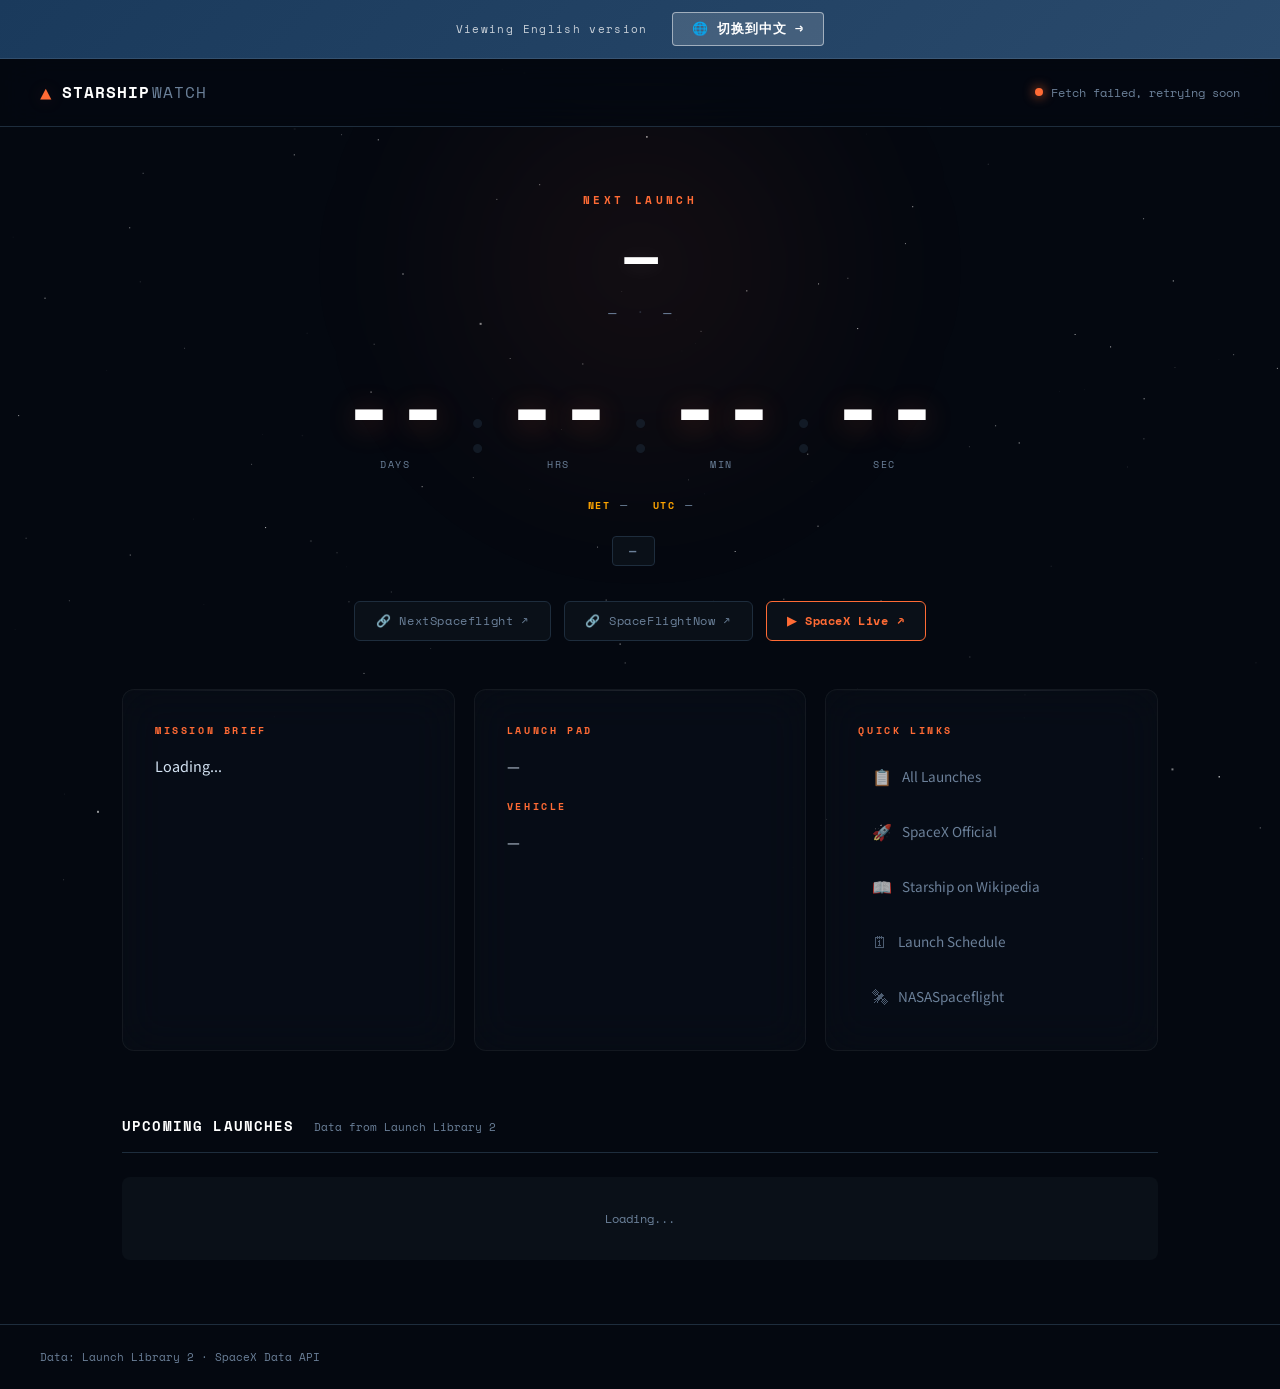
==== commit e6e6a685: "Update index.html" ====
--- a/index.html
+++ b/index.html
@@ -53,7 +53,7 @@
 #starfield-canvas.loaded { opacity: 1; }
 </style>
 
-<link rel="stylesheet" href="style-v2.css">
+<link rel="stylesheet" href="style.css">
 
 <!-- Google Analytics -->
 <script async src="https://www.googletagmanager.com/gtag/js?id=G-8QHQLHM57Y"></script>
@@ -238,6 +238,6 @@
   dateLocale: 'en-US', timeLabels: ['days','hrs','min','sec'],
 };
 </script>
-<script src="app-v2.js"></script>
+<script src="app.js"></script>
 </body>
 </html>
--- a/style.css
+++ b/style.css
@@ -0,0 +1,770 @@
+:root {
+  --bg: #040810;
+  --bg2: #0a1018;
+  --bg3: #121820;
+  --border: #1e2d3d;
+  --accent: #ff6b35;
+  --accent2: #ffa500;
+  --text: #d4e4f4;
+  --text-dim: #6b8099;
+  --text-bright: #ffffff;
+  --green: #00d9a3;
+  --glow-accent: rgba(255, 107, 53, 0.15);
+  --glow-green: rgba(0, 217, 163, 0.15);
+  --mono: 'Space Mono', 'Courier New', monospace;
+  --sans: 'Noto Sans SC', -apple-system, BlinkMacSystemFont, sans-serif;
+}
+
+* { 
+  box-sizing: border-box; 
+  margin: 0; 
+  padding: 0; 
+}
+
+html { 
+  scroll-behavior: smooth;
+}
+
+body {
+  background: var(--bg);
+  color: var(--text);
+  font-family: var(--sans);
+  min-height: 100vh;
+  overflow-x: hidden;
+  position: relative;
+}
+
+/* Loading Skeleton */
+.loading-skeleton {
+  position: fixed;
+  inset: 0;
+  background: var(--bg);
+  z-index: 9999;
+  display: flex;
+  flex-direction: column;
+  padding: 2rem;
+  opacity: 1;
+  transition: opacity 0.4s ease-out;
+  pointer-events: none;
+}
+.loading-skeleton.hidden {
+  opacity: 0;
+}
+.skeleton-header {
+  width: 200px;
+  height: 40px;
+  background: linear-gradient(90deg, var(--bg2) 25%, var(--bg3) 50%, var(--bg2) 75%);
+  background-size: 200% 100%;
+  animation: skeleton-loading 1.5s infinite;
+  border-radius: 4px;
+  margin-bottom: 3rem;
+}
+.skeleton-hero {
+  width: 60%;
+  max-width: 500px;
+  height: 300px;
+  margin: 0 auto;
+  background: linear-gradient(90deg, var(--bg2) 25%, var(--bg3) 50%, var(--bg2) 75%);
+  background-size: 200% 100%;
+  animation: skeleton-loading 1.5s infinite;
+  border-radius: 8px;
+}
+@keyframes skeleton-loading {
+  0% { background-position: 200% 0; }
+  100% { background-position: -200% 0; }
+}
+
+/* Fade in animations */
+@keyframes fadeInUp {
+  from {
+    opacity: 0;
+    transform: translateY(30px);
+  }
+  to {
+    opacity: 1;
+    transform: translateY(0);
+  }
+}
+.fade-in-up {
+  animation: fadeInUp 0.8s cubic-bezier(0.22, 1, 0.36, 1) forwards;
+  opacity: 0;
+}
+
+/* Layout */
+header, main, footer { 
+  position: relative; 
+  z-index: 1; 
+}
+
+/* Enhanced Header with animation */
+header {
+  display: flex;
+  align-items: center;
+  justify-content: space-between;
+  padding: 1.2rem 2.5rem;
+  border-bottom: 1px solid var(--border);
+  background: rgba(4, 8, 16, 0.9);
+  backdrop-filter: blur(20px) saturate(180%);
+  position: sticky;
+  top: 0;
+  z-index: 100;
+  transition: all 0.3s ease;
+}
+.header-animated {
+  animation: slideDown 0.6s cubic-bezier(0.22, 1, 0.36, 1);
+}
+@keyframes slideDown {
+  from {
+    transform: translateY(-100%);
+    opacity: 0;
+  }
+  to {
+    transform: translateY(0);
+    opacity: 1;
+  }
+}
+
+.logo {
+  display: flex;
+  align-items: center;
+  gap: 0.6rem;
+  font-family: var(--mono);
+  letter-spacing: 0.06em;
+  transition: transform 0.3s ease;
+}
+.logo:hover {
+  transform: translateX(3px);
+}
+.logo-mark {
+  color: var(--accent);
+  font-size: 1.2rem;
+  filter: drop-shadow(0 0 8px var(--glow-accent));
+}
+.logo-text {
+  font-size: 1rem;
+  font-weight: 700;
+  color: var(--text-bright);
+}
+.logo-sub {
+  color: var(--text-dim);
+  font-weight: 400;
+  margin-left: 0.15em;
+}
+
+.header-status {
+  display: flex;
+  align-items: center;
+  gap: 0.5rem;
+  font-family: var(--mono);
+  font-size: 0.72rem;
+  color: var(--text-dim);
+}
+
+.pulse-dot {
+  width: 8px;
+  height: 8px;
+  border-radius: 50%;
+  background: var(--text-dim);
+  transition: all 0.4s cubic-bezier(0.4, 0, 0.2, 1);
+  position: relative;
+}
+.pulse-dot.live {
+  background: var(--green);
+  box-shadow: 0 0 0 0 var(--glow-green), 0 0 12px var(--green);
+  animation: pulse-ring 2s cubic-bezier(0.4, 0, 0.6, 1) infinite;
+}
+.pulse-dot.error { 
+  background: var(--accent);
+  box-shadow: 0 0 12px var(--accent);
+}
+
+@keyframes pulse-ring {
+  0% { 
+    box-shadow: 0 0 0 0 var(--glow-green), 0 0 12px var(--green);
+  }
+  50% {
+    box-shadow: 0 0 0 10px rgba(0, 217, 163, 0), 0 0 18px var(--green);
+  }
+  100% { 
+    box-shadow: 0 0 0 0 rgba(0, 217, 163, 0), 0 0 12px var(--green);
+  }
+}
+
+/* Hero Section with Glow Effect */
+.hero {
+  max-width: 900px;
+  margin: 4rem auto 3rem;
+  padding: 0 2rem;
+  text-align: center;
+  position: relative;
+}
+
+.hero-glow {
+  position: absolute;
+  top: -50%;
+  left: 50%;
+  transform: translateX(-50%);
+  width: 600px;
+  height: 600px;
+  background: radial-gradient(circle, var(--glow-accent) 0%, transparent 70%);
+  pointer-events: none;
+  opacity: 0.5;
+  filter: blur(60px);
+  z-index: -1;
+}
+
+.hero-label {
+  font-family: var(--mono);
+  font-size: 0.7rem;
+  letter-spacing: 0.3em;
+  color: var(--accent);
+  text-transform: uppercase;
+  margin-bottom: 1rem;
+  font-weight: 700;
+}
+
+.mission-name {
+  font-family: var(--mono);
+  font-size: clamp(2rem, 6vw, 3.5rem);
+  font-weight: 700;
+  color: var(--text-bright);
+  letter-spacing: -0.02em;
+  line-height: 1.1;
+  margin-bottom: 0.6rem;
+  min-height: 1.2em;
+  text-shadow: 0 2px 20px rgba(255, 255, 255, 0.1);
+}
+
+.mission-meta {
+  font-size: 0.9rem;
+  color: var(--text-dim);
+  margin-bottom: 2.5rem;
+  font-family: var(--mono);
+}
+.sep { 
+  margin: 0 0.6rem; 
+  opacity: 0.3; 
+}
+
+/* Enhanced Countdown with Flip Animation */
+.countdown {
+  display: flex;
+  align-items: flex-end;
+  justify-content: center;
+  gap: 0.5rem;
+  margin-bottom: 1.5rem;
+}
+
+.cd-block {
+  display: flex;
+  flex-direction: column;
+  align-items: center;
+}
+
+.cd-flip-container {
+  perspective: 1000px;
+  min-width: 2.2ch;
+}
+
+.cd-num {
+  font-family: var(--mono);
+  font-size: clamp(3rem, 9vw, 5.5rem);
+  font-weight: 700;
+  color: var(--text-bright);
+  line-height: 1;
+  text-align: center;
+  display: inline-block;
+  text-shadow: 0 4px 30px rgba(255, 107, 53, 0.3);
+  transition: all 0.3s cubic-bezier(0.4, 0, 0.2, 1);
+}
+
+.cd-num.urgent {
+  color: var(--accent);
+  text-shadow: 0 4px 30px var(--accent);
+  animation: urgent-pulse 1s ease-in-out infinite;
+}
+
+@keyframes urgent-pulse {
+  0%, 100% { transform: scale(1); }
+  50% { transform: scale(1.05); }
+}
+
+.cd-label {
+  font-family: var(--mono);
+  font-size: 0.65rem;
+  color: var(--text-dim);
+  letter-spacing: 0.15em;
+  margin-top: 0.4rem;
+  text-transform: uppercase;
+}
+
+.cd-sep {
+  font-family: var(--mono);
+  font-size: clamp(2.2rem, 6vw, 4rem);
+  color: var(--border);
+  padding-bottom: 0.8rem;
+  line-height: 1;
+  opacity: 0.5;
+}
+
+.launch-time-row {
+  font-family: var(--mono);
+  font-size: 0.75rem;
+  color: var(--text-dim);
+  margin-bottom: 1.4rem;
+  display: flex;
+  align-items: center;
+  justify-content: center;
+  gap: 0.6rem;
+  flex-wrap: wrap;
+}
+.launch-time-label {
+  color: var(--accent2);
+  font-size: 0.65rem;
+  letter-spacing: 0.15em;
+  font-weight: 700;
+}
+
+.status-badge-row {
+  display: flex;
+  align-items: center;
+  justify-content: center;
+  gap: 0.8rem;
+  margin-bottom: 2.2rem;
+}
+
+.status-badge {
+  font-family: var(--mono);
+  font-size: 0.72rem;
+  letter-spacing: 0.12em;
+  padding: 0.35rem 1rem;
+  border-radius: 4px;
+  border: 1.5px solid var(--border);
+  color: var(--text-dim);
+  background: var(--bg2);
+  transition: all 0.3s cubic-bezier(0.4, 0, 0.2, 1);
+  font-weight: 700;
+}
+.status-badge.go { 
+  border-color: var(--green); 
+  color: var(--green); 
+  background: rgba(0, 217, 163, 0.1);
+  box-shadow: 0 0 20px var(--glow-green);
+}
+.status-badge.tbd { 
+  border-color: var(--accent2); 
+  color: var(--accent2); 
+  background: rgba(255, 165, 0, 0.1); 
+}
+.status-badge.success { 
+  border-color: var(--green); 
+  color: var(--green); 
+}
+.status-badge.failure { 
+  border-color: var(--accent); 
+  color: var(--accent); 
+}
+
+.prob-badge {
+  font-family: var(--mono);
+  font-size: 0.72rem;
+  color: var(--text);
+  font-weight: 500;
+}
+
+/* Enhanced Hero Link Buttons */
+.hero-links {
+  display: flex;
+  gap: 0.8rem;
+  justify-content: center;
+  flex-wrap: wrap;
+}
+
+.ext-btn {
+  font-family: var(--mono);
+  font-size: 0.75rem;
+  padding: 0.65rem 1.3rem;
+  border: 1.5px solid var(--border);
+  color: var(--text-dim);
+  text-decoration: none;
+  border-radius: 6px;
+  background: var(--bg2);
+  transition: all 0.3s cubic-bezier(0.4, 0, 0.2, 1);
+  letter-spacing: 0.05em;
+  display: flex;
+  align-items: center;
+  gap: 0.5rem;
+  position: relative;
+  overflow: hidden;
+  font-weight: 500;
+}
+.ext-btn::before {
+  content: '';
+  position: absolute;
+  inset: 0;
+  background: linear-gradient(135deg, transparent 0%, var(--bg3) 100%);
+  opacity: 0;
+  transition: opacity 0.3s;
+}
+.ext-btn:hover {
+  border-color: var(--text);
+  color: var(--text-bright);
+  transform: translateY(-2px);
+  box-shadow: 0 8px 25px rgba(0, 0, 0, 0.3);
+}
+.ext-btn:hover::before {
+  opacity: 1;
+}
+.ext-btn:active {
+  transform: translateY(0);
+}
+
+.btn-icon, .btn-arrow {
+  position: relative;
+  z-index: 1;
+  transition: transform 0.3s;
+}
+.ext-btn:hover .btn-arrow {
+  transform: translate(3px, -3px);
+}
+
+.live-btn {
+  border-color: var(--accent);
+  color: var(--accent);
+  font-weight: 700;
+}
+.live-btn::before {
+  background: linear-gradient(135deg, transparent 0%, rgba(255, 107, 53, 0.15) 100%);
+}
+.live-btn:hover {
+  background: rgba(255, 107, 53, 0.15);
+  color: var(--accent);
+  border-color: var(--accent);
+  box-shadow: 0 8px 30px var(--glow-accent);
+}
+
+/* Glassmorphism Info Grid */
+.info-grid {
+  max-width: 1100px;
+  margin: 0 auto 4rem;
+  padding: 0 2rem;
+  display: grid;
+  grid-template-columns: repeat(3, 1fr);
+  gap: 1.2rem;
+}
+
+@media (max-width: 800px) {
+  .info-grid { 
+    grid-template-columns: 1fr; 
+    gap: 1rem;
+  }
+}
+
+.glass-card {
+  position: relative;
+  background: rgba(10, 16, 24, 0.6);
+  backdrop-filter: blur(20px) saturate(150%);
+  border: 1px solid rgba(255, 255, 255, 0.05);
+  border-radius: 12px;
+  padding: 2rem;
+  transition: all 0.4s cubic-bezier(0.4, 0, 0.2, 1);
+  overflow: hidden;
+}
+
+.glass-card::before {
+  content: '';
+  position: absolute;
+  top: 0;
+  left: 0;
+  right: 0;
+  height: 1px;
+  background: linear-gradient(90deg, transparent, rgba(255, 255, 255, 0.1), transparent);
+}
+
+.card-glow {
+  position: absolute;
+  top: -50%;
+  left: -50%;
+  width: 200%;
+  height: 200%;
+  background: radial-gradient(circle, var(--glow-accent) 0%, transparent 50%);
+  opacity: 0;
+  transition: opacity 0.5s;
+  pointer-events: none;
+}
+
+.glass-card:hover {
+  transform: translateY(-4px);
+  border-color: rgba(255, 107, 53, 0.3);
+  box-shadow: 0 12px 40px rgba(0, 0, 0, 0.3), 0 0 60px var(--glow-accent);
+}
+
+.glass-card:hover .card-glow {
+  opacity: 0.15;
+}
+
+.info-card-title {
+  font-family: var(--mono);
+  font-size: 0.65rem;
+  letter-spacing: 0.25em;
+  text-transform: uppercase;
+  color: var(--accent);
+  margin-bottom: 1rem;
+  font-weight: 700;
+}
+
+.info-card-body {
+  font-size: 0.9rem;
+  color: var(--text);
+  line-height: 1.7;
+}
+
+.links-list {
+  display: flex;
+  flex-direction: column;
+  gap: 0.6rem;
+}
+
+.link-item {
+  font-size: 0.85rem;
+  color: var(--text-dim);
+  text-decoration: none;
+  padding: 0.6rem 0.8rem;
+  border-radius: 6px;
+  transition: all 0.3s cubic-bezier(0.4, 0, 0.2, 1);
+  display: flex;
+  align-items: center;
+  gap: 0.6rem;
+  background: transparent;
+  border: 1px solid transparent;
+}
+.link-item:hover { 
+  color: var(--text-bright); 
+  background: rgba(255, 255, 255, 0.03);
+  border-color: var(--border);
+  transform: translateX(4px);
+}
+
+.link-icon {
+  font-size: 1rem;
+  opacity: 0.7;
+  transition: opacity 0.3s;
+}
+.link-item:hover .link-icon {
+  opacity: 1;
+}
+
+/* Upcoming Section */
+.upcoming {
+  max-width: 1100px;
+  margin: 0 auto 4rem;
+  padding: 0 2rem;
+}
+
+.section-header {
+  display: flex;
+  align-items: baseline;
+  gap: 1.2rem;
+  margin-bottom: 1.5rem;
+  padding-bottom: 1rem;
+  border-bottom: 1px solid var(--border);
+}
+
+.section-header h2 {
+  font-family: var(--mono);
+  font-size: 0.9rem;
+  font-weight: 700;
+  color: var(--text-bright);
+  letter-spacing: 0.08em;
+  text-transform: uppercase;
+}
+
+.section-sub {
+  font-family: var(--mono);
+  font-size: 0.68rem;
+  color: var(--text-dim);
+}
+
+.launch-list { 
+  display: flex; 
+  flex-direction: column; 
+  gap: 1px;
+  background: var(--border);
+  border-radius: 8px;
+  overflow: hidden;
+}
+
+.loading-row {
+  font-family: var(--mono);
+  font-size: 0.78rem;
+  color: var(--text-dim);
+  padding: 2rem;
+  text-align: center;
+  background: var(--bg2);
+}
+
+.launch-row {
+  display: grid;
+  grid-template-columns: 9rem 1fr auto;
+  align-items: center;
+  gap: 1.5rem;
+  padding: 1.2rem 1.5rem;
+  background: var(--bg2);
+  transition: all 0.3s cubic-bezier(0.4, 0, 0.2, 1);
+  cursor: default;
+  position: relative;
+}
+.launch-row:hover { 
+  background: var(--bg3);
+  transform: translateX(4px);
+}
+.launch-row.is-next { 
+  border-left: 3px solid var(--accent);
+  background: rgba(255, 107, 53, 0.05);
+}
+.launch-row.is-next::before {
+  content: 'NEXT';
+  position: absolute;
+  top: 0.5rem;
+  right: 0.5rem;
+  font-family: var(--mono);
+  font-size: 0.6rem;
+  color: var(--accent);
+  letter-spacing: 0.2em;
+  font-weight: 700;
+}
+
+.launch-row-date {
+  font-family: var(--mono);
+  font-size: 0.72rem;
+  color: var(--text-dim);
+  line-height: 1.6;
+}
+
+.launch-row-name {
+  font-size: 0.9rem;
+  color: var(--text);
+  font-weight: 500;
+  line-height: 1.4;
+}
+.launch-row-rocket {
+  font-family: var(--mono);
+  font-size: 0.68rem;
+  color: var(--text-dim);
+  margin-top: 0.3rem;
+}
+
+.launch-row-badge {
+  font-family: var(--mono);
+  font-size: 0.62rem;
+  padding: 0.25rem 0.7rem;
+  border-radius: 4px;
+  border: 1px solid var(--border);
+  color: var(--text-dim);
+  white-space: nowrap;
+  font-weight: 600;
+  letter-spacing: 0.05em;
+}
+.launch-row-badge.go { 
+  border-color: var(--green); 
+  color: var(--green);
+  background: rgba(0, 217, 163, 0.1);
+}
+.launch-row-badge.tbd { 
+  border-color: var(--accent2); 
+  color: var(--accent2);
+  background: rgba(255, 165, 0, 0.1);
+}
+
+@media (max-width: 600px) {
+  .launch-row { 
+    grid-template-columns: 7rem 1fr; 
+    gap: 1rem;
+    padding: 1rem;
+  }
+  .launch-row-badge { display: none; }
+  .countdown { gap: 0.3rem; }
+  header { padding: 1rem 1.5rem; }
+  .hero { padding: 0 1.5rem; }
+  .info-grid, .upcoming { padding: 0 1.5rem; }
+}
+
+/* Footer */
+footer {
+  border-top: 1px solid var(--border);
+  padding: 1.5rem 2.5rem;
+  display: flex;
+  justify-content: space-between;
+  font-family: var(--mono);
+  font-size: 0.68rem;
+  color: var(--text-dim);
+  flex-wrap: wrap;
+  gap: 0.7rem;
+  background: rgba(4, 8, 16, 0.5);
+}
+footer a { 
+  color: var(--text-dim); 
+  text-decoration: none; 
+  transition: color 0.3s;
+}
+footer a:hover { 
+  color: var(--text); 
+}
+
+/* Language Switcher Banner */
+.lang-banner {
+  display: flex;
+  align-items: center;
+  justify-content: center;
+  gap: 1.5rem;
+  padding: 0.75rem 2rem;
+  background: var(--accent);
+  position: relative;
+  z-index: 200;
+}
+.lang-banner-en {
+  background: linear-gradient(135deg, #1a3a5c 0%, #2a4a6c 100%);
+  border-bottom: 1px solid rgba(255, 255, 255, 0.1);
+}
+.lang-banner-label {
+  font-family: var(--mono);
+  font-size: 0.7rem;
+  letter-spacing: 0.12em;
+  color: rgba(255,255,255,0.75);
+}
+.lang-switch-btn {
+  display: inline-flex;
+  align-items: center;
+  gap: 0.5rem;
+  font-family: var(--mono);
+  font-size: 0.8rem;
+  font-weight: 700;
+  letter-spacing: 0.08em;
+  color: #fff;
+  text-decoration: none;
+  background: rgba(255,255,255,0.15);
+  border: 1.5px solid rgba(255,255,255,0.5);
+  padding: 0.4rem 1.2rem;
+  border-radius: 4px;
+  transition: all 0.25s cubic-bezier(0.4, 0, 0.2, 1);
+}
+.lang-switch-btn:hover {
+  background: rgba(255,255,255,0.3);
+  border-color: #fff;
+  transform: translateX(4px);
+  box-shadow: 0 4px 12px rgba(0, 0, 0, 0.2);
+}
+.lang-switch-arrow { 
+  transition: transform 0.25s; 
+}
+.lang-switch-btn:hover .lang-switch-arrow { 
+  transform: translateX(4px); 
+}
+@media (max-width: 600px) {
+  .lang-banner { 
+    flex-direction: column; 
+    gap: 0.6rem; 
+    padding: 0.8rem 1rem; 
+  }
+  .lang-banner-label { font-size: 0.65rem; }
+}
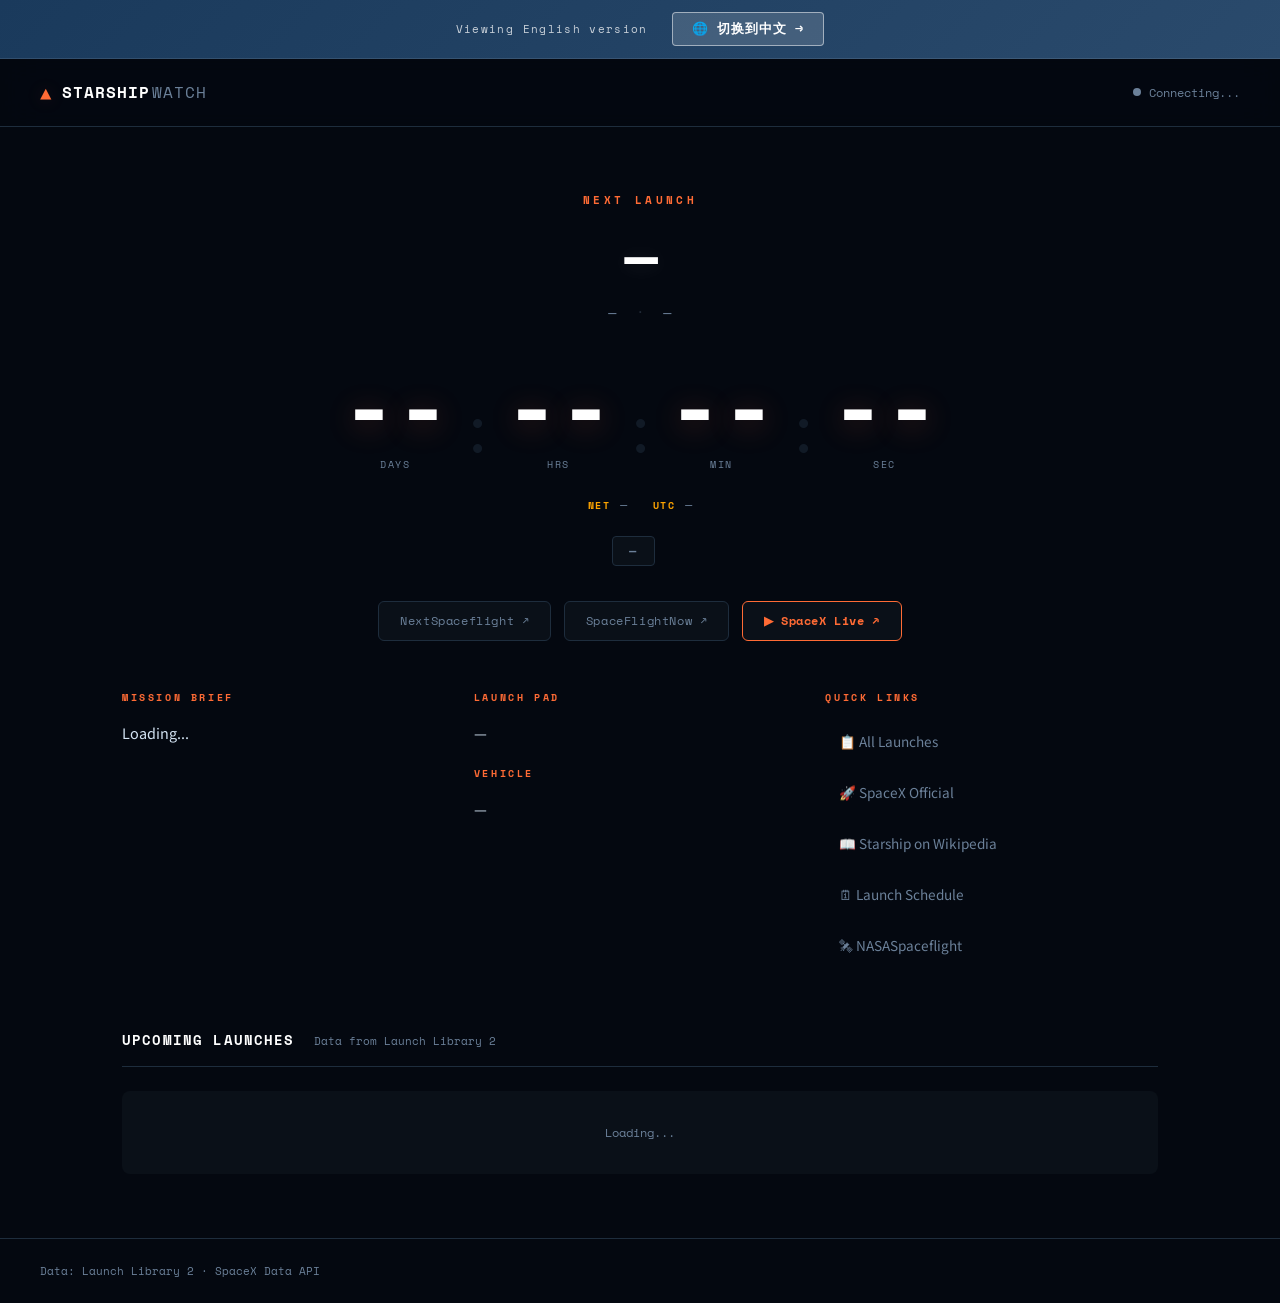
==== commit a7d0eed6: "add og tags, sitemap, robots.txt, og-cover.jpg" ====
--- a/index.html
+++ b/index.html
@@ -4,80 +4,30 @@
 <meta charset="UTF-8">
 <meta name="viewport" content="width=device-width, initial-scale=1.0">
 <title>Starship Watch — Launch Tracker</title>
-
-<!-- Optimized font loading -->
-<link rel="preconnect" href="https://fonts.googleapis.com">
-<link rel="preconnect" href="https://fonts.gstatic.com" crossorigin>
+  <meta name="description" content="Track every SpaceX Starship launch in real time. Countdowns, mission briefs, launch schedules, and live updates — all in one place.">
+  <meta property="og:type" content="website">
+  <meta property="og:site_name" content="Starship Watch">
+  <meta property="og:url" content="https://www.starship-tracker.space/">
+  <meta property="og:title" content="Starship Watch — Real-time SpaceX Launch Tracker">
+  <meta property="og:description" content="Track every SpaceX Starship launch in real time. Countdowns, mission briefs, launch schedules, and live updates — all in one place.">
+  <meta property="og:image" content="https://www.starship-tracker.space/og-cover.jpg">
+  <meta property="og:locale" content="en_US">
+  <meta property="og:locale:alternate" content="zh_CN">
+  <meta name="twitter:card" content="summary_large_image">
+  <meta name="twitter:title" content="Starship Watch — Real-time SpaceX Launch Tracker">
+  <meta name="twitter:description" content="Track every SpaceX Starship launch in real time. Countdowns, mission briefs, launch schedules, and live updates — all in one place.">
+  <meta name="twitter:image" content="https://www.starship-tracker.space/og-cover.jpg">
+  <link rel="canonical" href="https://www.starship-tracker.space/">
+  <link rel="alternate" hreflang="en" href="https://www.starship-tracker.space/">
+  <link rel="alternate" hreflang="zh-CN" href="https://www.starship-tracker.space/zh.html">
+  <link rel="alternate" hreflang="x-default" href="https://www.starship-tracker.space/">
+  <link rel="preconnect" href="https://fonts.googleapis.com">
 <link href="https://fonts.googleapis.com/css2?family=Space+Mono:wght@400;700&family=Noto+Sans+SC:wght@300;400;500&display=swap" rel="stylesheet">
-
-<!-- Critical CSS inlined for faster first paint -->
-<style>
-:root {
-  --bg: #040810;
-  --bg2: #0a1018;
-  --bg3: #121820;
-  --border: #1e2d3d;
-  --accent: #ff6b35;
-  --accent2: #ffa500;
-  --text: #d4e4f4;
-  --text-dim: #6b8099;
-  --text-bright: #ffffff;
-  --green: #00d9a3;
-  --glow-accent: rgba(255, 107, 53, 0.15);
-  --glow-green: rgba(0, 217, 163, 0.15);
-  --mono: 'Space Mono', 'Courier New', monospace;
-  --sans: 'Noto Sans SC', -apple-system, BlinkMacSystemFont, sans-serif;
-}
-
-* { box-sizing: border-box; margin: 0; padding: 0; }
-html { scroll-behavior: smooth; }
-
-body {
-  background: var(--bg);
-  color: var(--text);
-  font-family: var(--sans);
-  min-height: 100vh;
-  overflow-x: hidden;
-  font-display: swap;
-}
-
-/* Optimized Canvas Starfield - replaces DOM stars */
-#starfield-canvas {
-  position: fixed;
-  inset: 0;
-  pointer-events: none;
-  z-index: 0;
-  opacity: 0;
-  transition: opacity 0.8s ease-in;
-}
-#starfield-canvas.loaded { opacity: 1; }
-</style>
-
 <link rel="stylesheet" href="style.css">
-
-<!-- Google Analytics -->
-<script async src="https://www.googletagmanager.com/gtag/js?id=G-8QHQLHM57Y"></script>
-<script>
-  window.dataLayer = window.dataLayer || [];
-  function gtag(){dataLayer.push(arguments);}
-  gtag('js', new Date());
-  gtag('config', 'G-8QHQLHM57Y');
-</script>
-
-<!-- Google AdSense -->
-<script async src="https://pagead2.googlesyndication.com/pagead/js/adsbygoogle.js?client=ca-pub-1574975766873033"
-     crossorigin="anonymous"></script>
 </head>
 <body>
 
-<!-- Canvas-based starfield for better performance -->
-<canvas id="starfield-canvas"></canvas>
-
-<!-- Loading skeleton -->
-<div class="loading-skeleton" id="loadingSkeleton">
-  <div class="skeleton-header"></div>
-  <div class="skeleton-hero"></div>
-</div>
+<div class="starfield" id="starfield"></div>
 
 <div class="lang-banner lang-banner-en">
   <span class="lang-banner-label">Viewing English version</span>
@@ -88,7 +38,7 @@
   </a>
 </div>
 
-<header class="header-animated">
+<header>
   <div class="logo">
     <span class="logo-mark">▲</span>
     <span class="logo-text">STARSHIP<span class="logo-sub">WATCH</span></span>
@@ -101,115 +51,58 @@
 
 <main>
   <section class="hero">
-    <div class="hero-glow"></div>
-    <div class="hero-label fade-in-up">Next Launch</div>
-    <h1 class="mission-name fade-in-up" id="missionName" style="animation-delay: 0.1s">—</h1>
-    <div class="mission-meta fade-in-up" style="animation-delay: 0.2s">
+    <div class="hero-label">Next Launch</div>
+    <h1 class="mission-name" id="missionName">—</h1>
+    <div class="mission-meta">
       <span id="rocketName">—</span>
       <span class="sep">·</span>
       <span id="padName">—</span>
     </div>
-    
-    <!-- Enhanced countdown with flip animation -->
-    <div class="countdown fade-in-up" id="countdown" style="animation-delay: 0.3s">
-      <div class="cd-block">
-        <div class="cd-flip-container">
-          <span class="cd-num" id="cd-d">--</span>
-        </div>
-        <span class="cd-label">days</span>
-      </div>
+    <div class="countdown" id="countdown">
+      <div class="cd-block"><span class="cd-num" id="cd-d">--</span><span class="cd-label">days</span></div>
       <div class="cd-sep">:</div>
-      <div class="cd-block">
-        <div class="cd-flip-container">
-          <span class="cd-num" id="cd-h">--</span>
-        </div>
-        <span class="cd-label">hrs</span>
-      </div>
+      <div class="cd-block"><span class="cd-num" id="cd-h">--</span><span class="cd-label">hrs</span></div>
       <div class="cd-sep">:</div>
-      <div class="cd-block">
-        <div class="cd-flip-container">
-          <span class="cd-num" id="cd-m">--</span>
-        </div>
-        <span class="cd-label">min</span>
-      </div>
+      <div class="cd-block"><span class="cd-num" id="cd-m">--</span><span class="cd-label">min</span></div>
       <div class="cd-sep">:</div>
-      <div class="cd-block">
-        <div class="cd-flip-container">
-          <span class="cd-num" id="cd-s">--</span>
-        </div>
-        <span class="cd-label">sec</span>
-      </div>
+      <div class="cd-block"><span class="cd-num" id="cd-s">--</span><span class="cd-label">sec</span></div>
     </div>
-    
-    <div class="launch-time-row fade-in-up" style="animation-delay: 0.4s">
+    <div class="launch-time-row">
       <span class="launch-time-label">NET</span>
       <span id="launchTimeLocal">—</span>
       <span class="launch-time-label" style="margin-left:1rem">UTC</span>
       <span id="launchTimeUTC">—</span>
     </div>
-    
-    <div class="status-badge-row fade-in-up" style="animation-delay: 0.5s">
+    <div class="status-badge-row">
       <span class="status-badge" id="statusBadge">—</span>
       <span class="prob-badge" id="probBadge"></span>
     </div>
-    
-    <div class="hero-links fade-in-up" style="animation-delay: 0.6s">
-      <a id="linkNSF" href="https://nextspaceflight.com" target="_blank" class="ext-btn">
-        <span class="btn-icon">🔗</span>
-        <span>NextSpaceflight</span>
-        <span class="btn-arrow">↗</span>
-      </a>
-      <a id="linkSFN" href="https://spaceflightnow.com" target="_blank" class="ext-btn">
-        <span class="btn-icon">🔗</span>
-        <span>SpaceFlightNow</span>
-        <span class="btn-arrow">↗</span>
-      </a>
-      <a id="linkYT" href="https://www.youtube.com/@SpaceX" target="_blank" class="ext-btn live-btn">
-        <span class="btn-icon">▶</span>
-        <span>SpaceX Live</span>
-        <span class="btn-arrow">↗</span>
-      </a>
+    <div class="hero-links">
+      <a id="linkNSF" href="https://nextspaceflight.com" target="_blank" class="ext-btn">NextSpaceflight ↗</a>
+      <a id="linkSFN" href="https://spaceflightnow.com" target="_blank" class="ext-btn">SpaceFlightNow ↗</a>
+      <a id="linkYT"  href="https://www.youtube.com/@SpaceX" target="_blank" class="ext-btn live-btn">▶ SpaceX Live ↗</a>
     </div>
   </section>
 
-  <!-- Enhanced info grid with glassmorphism -->
   <section class="info-grid">
-    <div class="info-card glass-card">
-      <div class="card-glow"></div>
+    <div class="info-card">
       <div class="info-card-title">Mission Brief</div>
       <div class="info-card-body" id="missionDesc">Loading...</div>
     </div>
-    <div class="info-card glass-card">
-      <div class="card-glow"></div>
+    <div class="info-card">
       <div class="info-card-title">Launch Pad</div>
       <div class="info-card-body" id="padInfo">—</div>
       <div class="info-card-title" style="margin-top:1.2rem">Vehicle</div>
       <div class="info-card-body" id="rocketInfo">—</div>
     </div>
-    <div class="info-card glass-card">
-      <div class="card-glow"></div>
+    <div class="info-card">
       <div class="info-card-title">Quick Links</div>
       <div class="links-list">
-        <a href="https://nextspaceflight.com/launches" target="_blank" class="link-item">
-          <span class="link-icon">📋</span>
-          <span>All Launches</span>
-        </a>
-        <a href="https://www.spacex.com/launches" target="_blank" class="link-item">
-          <span class="link-icon">🚀</span>
-          <span>SpaceX Official</span>
-        </a>
-        <a href="https://en.wikipedia.org/wiki/Starship_(rocket)" target="_blank" class="link-item">
-          <span class="link-icon">📖</span>
-          <span>Starship on Wikipedia</span>
-        </a>
-        <a href="https://spaceflightnow.com/launch-schedule/" target="_blank" class="link-item">
-          <span class="link-icon">🗓</span>
-          <span>Launch Schedule</span>
-        </a>
-        <a href="https://www.nasaspaceflight.com" target="_blank" class="link-item">
-          <span class="link-icon">🛰</span>
-          <span>NASASpaceflight</span>
-        </a>
+        <a href="https://nextspaceflight.com/launches" target="_blank" class="link-item">📋 All Launches</a>
+        <a href="https://www.spacex.com/launches" target="_blank" class="link-item">🚀 SpaceX Official</a>
+        <a href="https://en.wikipedia.org/wiki/Starship_(rocket)" target="_blank" class="link-item">📖 Starship on Wikipedia</a>
+        <a href="https://spaceflightnow.com/launch-schedule/" target="_blank" class="link-item">🗓 Launch Schedule</a>
+        <a href="https://www.nasaspaceflight.com" target="_blank" class="link-item">🛰 NASASpaceflight</a>
       </div>
     </div>
   </section>
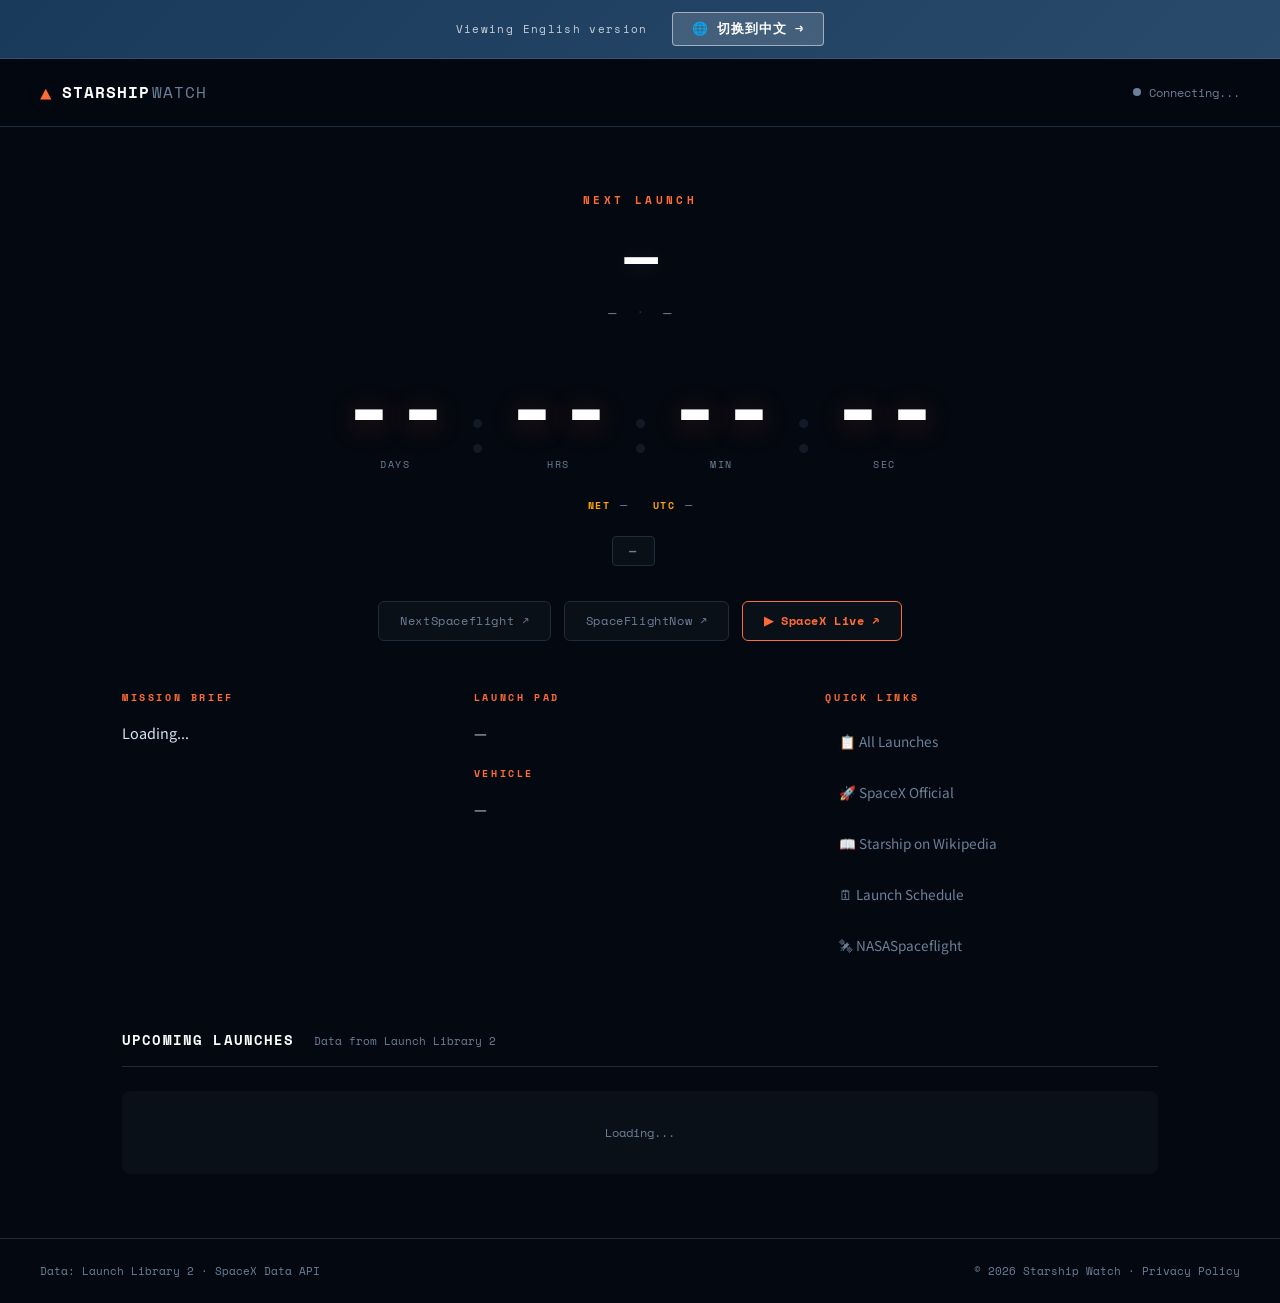
==== commit 516f032b: "add adsense, analytics, footer copyright, privacy.html" ====
--- a/index.html
+++ b/index.html
@@ -24,6 +24,11 @@
   <link rel="preconnect" href="https://fonts.googleapis.com">
 <link href="https://fonts.googleapis.com/css2?family=Space+Mono:wght@400;700&family=Noto+Sans+SC:wght@300;400;500&display=swap" rel="stylesheet">
 <link rel="stylesheet" href="style.css">
+  <!-- Google AdSense -->
+  <script async src="https://pagead2.googlesyndication.com/pagead/js/adsbygoogle.js?client=ca-pub-1574975766873033" crossorigin="anonymous"></script>
+  <!-- Google Analytics -->
+  <script async src="https://www.googletagmanager.com/gtag/js?id=G-8QHQLHM57Y"></script>
+  <script>window.dataLayer=window.dataLayer||[];function gtag(){dataLayer.push(arguments);}gtag('js',new Date());gtag('config','G-8QHQLHM57Y');</script>
 </head>
 <body>
 
@@ -121,6 +126,7 @@
 <footer>
   <span>Data: <a href="https://ll.thespacedevs.com" target="_blank">Launch Library 2</a> · <a href="https://api.spacexdata.com" target="_blank">SpaceX Data API</a></span>
   <span id="lastUpdated"></span>
+  <span>© 2026 Starship Watch · <a href="/privacy">Privacy Policy</a></span>
 </footer>
 
 <script>
